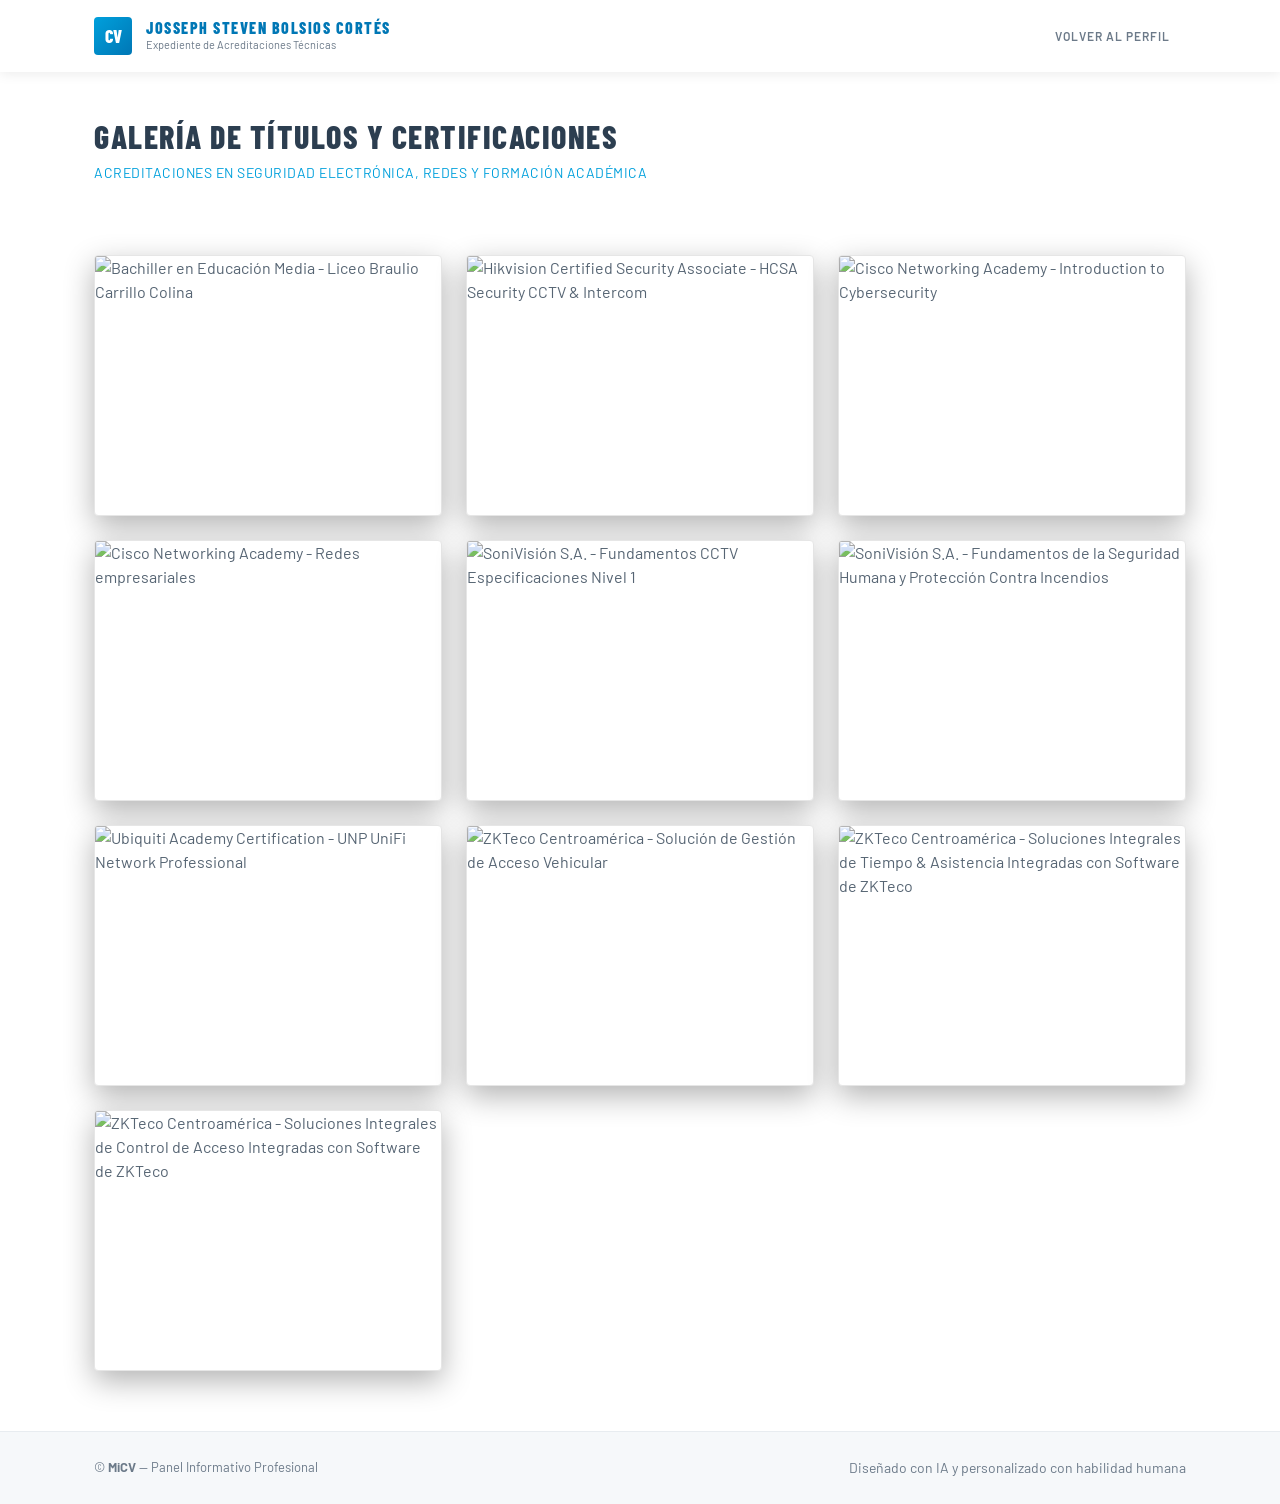
==== Certificados.html @ 9b0c7c3f "Add files via upload" ====
﻿<!DOCTYPE html>
<html lang="es">
<head>
  <meta charset="utf-8" />
  <meta name="viewport" content="width=device-width, initial-scale=1" />
  <title>Galería de Certificaciones — Josseph Steven Bolsios Cortés</title>
  <link href="https://fonts.googleapis.com/css2?family=Barlow+Condensed:wght@300;600;800&family=Barlow:wght@300;400;500&display=swap" rel="stylesheet">
  
  <style>
    *, *::before, *::after { margin: 0; padding: 0; box-sizing: border-box; }

    :root {
      /* Paleta Premium: Naranja Vibrante, Cyan y tonos oscuros profundos */
      --acc: #ff6a00; 
      --acc-alt: #00c6ff;
      --acc-glow: rgba(255, 106, 0, 0.25);
      --bg: #090b10;
      --bg2: #12161f;
      --border: rgba(255, 255, 255, 0.06);
      --text: #f0f2f5;
      --text-muted: rgba(240, 242, 245, 0.5);
      --nav-h: 72px;
      --max-w: 1140px;
    }

    body {
      font-family: 'Barlow', sans-serif;
      background: var(--bg);
      color: var(--text);
      overflow-x: hidden;
      min-height: 100vh;
      line-height: 1.5;
    }

    /* --- CAPAS DE FONDO TECNOLÓGICO --- */
    .bg-layer { position: fixed; inset: 0; z-index: 0; pointer-events: none; }
    .bg-overlay { 
      position: absolute; inset: 0; 
      background: radial-gradient(circle at 15% 15%, rgba(0, 198, 255, 0.07), transparent 45%),
                  radial-gradient(circle at 85% 25%, rgba(255, 106, 0, 0.07), transparent 45%);
    }
    .bg-grid { 
      position: absolute; inset: 0; 
      background-image: linear-gradient(rgba(255,255,255,0.015) 1px, transparent 1px), 
                        linear-gradient(90deg, rgba(255,255,255,0.015) 1px, transparent 1px); 
      background-size: 50px 50px; 
    }

    .container {
      width: 100%;
      max-width: var(--max-w);
      margin: 0 auto;
      padding: 0 24px;
    }

    /* --- NAVBAR --- */
    header.navbar {
      position: fixed; top: 0; left: 0; right: 0; z-index: 100;
      height: var(--nav-h); background: rgba(9, 11, 16, 0.85); backdrop-filter: blur(16px);
      border-bottom: 1px solid var(--border);
    }
    .nav-inner {
      height: 100%; display: flex; align-items: center; justify-content: space-between;
    }
    .brand { display: flex; align-items: center; gap: 14px; }
    .brand .logo {
      font-family: 'Barlow Condensed'; font-weight: 800; font-size: 18px;
      background: linear-gradient(135deg, var(--acc), var(--acc-alt));
      color: #090b10; width: 38px; height: 38px; display: flex; 
      align-items: center; justify-content: center; border-radius: 4px;
      box-shadow: 0 0 12px var(--acc-glow);
    }
    .brand-text-main { font-family: 'Barlow Condensed'; font-weight: 800; letter-spacing: 1.5px; text-transform: uppercase; font-size: 16px; line-height: 1.1; }
    .brand-text-sub { font-size: 11px; color: var(--text-muted); }

    nav.nav-links { display: flex; gap: 8px; }
    nav.nav-links a {
      color: var(--text-muted); text-decoration: none; font-size: 12px; text-transform: uppercase;
      letter-spacing: 1px; font-weight: 500; padding: 8px 16px; transition: .3s; border-radius: 4px;
    }
    nav.nav-links a:hover { color: #fff; background: rgba(255,255,255,0.05); }

    /* --- TITULO DE LA GALERÍA --- */
    .gallery-header {
      padding-top: calc(var(--nav-h) + 40px);
      margin-bottom: 32px;
      position: relative;
      z-index: 1;
    }
    .gallery-header h1 {
      font-family: 'Barlow Condensed';
      font-weight: 800;
      font-size: 32px;
      text-transform: uppercase;
      letter-spacing: 1.5px;
      color: #fff;
    }
    .gallery-header p {
      color: var(--text-muted);
      font-size: 14px;
      text-transform: uppercase;
      letter-spacing: 0.5px;
      color: var(--acc-alt);
      margin-top: 2px;
    }

    /* --- CUADRÍCULA DE LA GALERÍA --- */
    .gallery-grid {
      display: grid;
      grid-template-columns: repeat(3, 1fr);
      gap: 24px;
      position: relative;
      z-index: 1;
      margin-bottom: 60px;
    }

    .thumb-card {
      background: var(--bg2);
      border: 1px solid var(--border);
      border-radius: 4px;
      overflow: hidden;
      aspect-ratio: 4 / 3;
      box-shadow: 0 10px 30px rgba(0,0,0,0.3);
      cursor: pointer;
      transition: all 0.3s cubic-bezier(0.2, 1, 0.3, 1);
      position: relative;
      opacity: 0;
      animation: fadeUp 0.6s ease both;
    }
    .thumb-card img {
      width: 100%;
      height: 100%;
      object-fit: cover;
      opacity: 0.8;
      transition: all 0.3s ease;
    }
    .thumb-card:hover {
      border-color: var(--acc);
      transform: translateY(-4px);
      box-shadow: 0 12px 30px rgba(255, 106, 0, 0.15);
    }
    .thumb-card:hover img {
      opacity: 1;
      transform: scale(1.02);
    }

    /* --- SISTEMA LIGHTBOX MODAL --- */
    .lightbox-modal {
      position: fixed;
      inset: 0;
      background: rgba(5, 7, 10, 0.85);
      backdrop-filter: blur(12px);
      -webkit-backdrop-filter: blur(12px);
      z-index: 1000;
      display: flex;
      align-items: center;
      justify-content: center;
      opacity: 0;
      pointer-events: none;
      transition: opacity 0.3s ease;
      padding: 20px;
    }
    .lightbox-modal.open {
      opacity: 1;
      pointer-events: auto;
    }
    .lightbox-content {
      max-width: 90%;
      max-height: 85vh;
      border: 1px solid rgba(255,255,255,0.1);
      box-shadow: 0 20px 50px rgba(0,0,0,0.7);
      border-radius: 4px;
      transform: scale(0.95);
      transition: transform 0.3s ease;
    }
    .lightbox-modal.open .lightbox-content {
      transform: scale(1);
    }
    .lightbox-close {
      position: absolute;
      top: 24px; right: 24px;
      background: none; border: none;
      color: #fff; font-size: 36px; cursor: pointer;
      line-height: 1; opacity: 0.6; transition: opacity 0.25s;
    }
    .lightbox-close:hover { opacity: 1; color: var(--acc); }

    /* --- FOOTER --- */
    footer {
      border-top: 1px solid var(--border); padding: 24px 0; background: #07090d;
      position: relative; z-index: 1; font-size: 13px; margin-top: auto;
    }
    .foot-row { display: flex; justify-content: space-between; align-items: center; }

    /* --- ANIMACIONES --- */
    @keyframes fadeUp {
      from { opacity: 0; transform: translateY(20px); }
      to { opacity: 1; transform: translateY(0); }
    }

    /* --- RESPONSIVO --- */
    @media (max-width: 960px) {
      .gallery-grid { grid-template-columns: repeat(2, 1fr); gap: 20px; }
    }
    @media (max-width: 640px) {
      .nav-links { display: none; }
      .gallery-grid { grid-template-columns: 1fr; gap: 16px; }
      .foot-row { flex-direction: column; gap: 8px; text-align: center; }
    }
  </style>
  <link rel="stylesheet" href="theme-glassmorphism.css">
</head>
<body>

  <div class="bg-layer">
    <div class="bg-overlay"></div>
    <div class="bg-grid"></div>
  </div>

  <header class="navbar" role="banner">
    <div class="container nav-inner">
      <div class="brand">
        <div class="logo">CV</div>
        <div>
          <div class="brand-text-main">Josseph Steven Bolsios Cortés</div>
          <div class="brand-text-sub">Expediente de Acreditaciones Técnicas</div>
        </div>
      </div>
      <nav class="nav-links" aria-label="Navegación principal">
        <a href="index.html">Volver al Perfil</a>
      </nav>
    </div>
  </header>

  <div class="container gallery-header">
    <h1>Galería de Títulos y Certificaciones</h1>
    <p>Acreditaciones en Seguridad Electrónica, Redes y Formación Académica</p>
  </div>

  <main class="container gallery-grid" role="main">
    
    <div class="thumb-card" onclick="openLightbox(this)">
      <img src="MEDIACERTI/Bachi.png" alt="Bachiller en Educación Media - Liceo Braulio Carrillo Colina">
    </div>

    <div class="thumb-card" onclick="openLightbox(this)">
      <img src="MEDIACERTI/hik.png" alt="Hikvision Certified Security Associate - HCSA Security CCTV & Intercom">
    </div>

    <div class="thumb-card" onclick="openLightbox(this)">
      <img src="MEDIACERTI/intro.png" alt="Cisco Networking Academy - Introduction to Cybersecurity">
    </div>

     <div class="thumb-card" onclick="openLightbox(this)">
      <img src="MEDIACERTI/CCNAv7.png" alt="Cisco Networking Academy - Redes empresariales">
    </div>

    <div class="thumb-card" onclick="openLightbox(this)">
      <img src="MEDIACERTI/soni 1.png" alt="SoniVisión S.A. - Fundamentos CCTV Especificaciones Nivel 1">
    </div>

    <div class="thumb-card" onclick="openLightbox(this)">
      <img src="MEDIACERTI/soni 2.png" alt="SoniVisión S.A. - Fundamentos de la Seguridad Humana y Protección Contra Incendios">
    </div>

    <div class="thumb-card" onclick="openLightbox(this)">
      <img src="MEDIACERTI/unifi.png" alt="Ubiquiti Academy Certification - UNP UniFi Network Professional">
    </div>

    <div class="thumb-card" onclick="openLightbox(this)">
      <img src="MEDIACERTI/WhatsApp Image 2026-05-31 at 1.35.26 AM (1).jpeg" alt="ZKTeco Centroamérica - Solución de Gestión de Acceso Vehicular">
    </div>

    <div class="thumb-card" onclick="openLightbox(this)">
      <img src="MEDIACERTI/WhatsApp Image 2026-05-31 at 1.35.26 AM (2).jpeg" alt="ZKTeco Centroamérica - Soluciones Integrales de Tiempo & Asistencia Integradas con Software de ZKTeco">
    </div>

    <div class="thumb-card" onclick="openLightbox(this)">
      <img src="MEDIACERTI/WhatsApp Image 2026-05-31 at 1.35.27 AM.jpeg" alt="ZKTeco Centroamérica - Soluciones Integrales de Control de Acceso Integradas con Software de ZKTeco">
    </div>

  </main>

  <footer>
    <div class="container">
      <div class="foot-row">
        <p>© <strong>MiCV</strong> — Panel Informativo Profesional</p>
        <p class="muted-small">Diseñado con IA y personalizado con habilidad humana</p>
      </div>
    </div>
  </footer>

  <div id="lightbox" class="lightbox-modal" onclick="closeLightbox()">
    <button class="lightbox-close">&times;</button>
    <img id="lightboxImg" class="lightbox-content" src="" alt="Vista ampliada de la certificación">
  </div>

  <script>
    function openLightbox(cardElement) {
      const modal = document.getElementById('lightbox');
      const modalImg = document.getElementById('lightboxImg');
      const targetImgSrc = cardElement.querySelector('img').src;
      const targetImgAlt = cardElement.querySelector('img').alt;

      modalImg.src = targetImgSrc;
      modalImg.alt = targetImgAlt;
      modal.classList.add('open');
    }

    function closeLightbox() {
      const modal = document.getElementById('lightbox');
      modal.classList.remove('open');
    }

    // Efecto Stagger para que las tarjetas de la galería aparezcan escalonadas de forma fluida
    document.querySelectorAll('.thumb-card').forEach((el, i) => {
      el.style.animationDelay = (i * 0.05) + 's';
    });
  </script>
  <script src="script.js"></script>
</body>
</html>
---- theme-glassmorphism.css ----
﻿/* ============================================================
   CV - JOSSEPH BOLSIOS - TEMA CORPORATIVO AZUL/BLANCO
   ============================================================ */

:root {
  --acc: #0077B5;
  --acc-alt: #00A0DC;
  --acc-glow: rgba(0, 160, 220, 0.25);
  --acc-success: #27ae60;
  --bg: #ffffff;
  --bg2: #ffffff;
  --border: #e6e6e6;
  --text: #2c3e50;
  --text-muted: #6c7a89;
}

/* BASE */
body {
  background: var(--bg) !important;
  color: var(--text) !important;
  font-family: 'Barlow', 'Segoe UI', sans-serif !important;
}
.bg-layer, .bg-overlay, .bg-grid, .welcome-overlay { display: none !important; }

/* ======================== NAVBAR ======================== */
header.navbar {
  background: #ffffff !important;
  box-shadow: 0 2px 12px rgba(0,0,0,0.08) !important;
  border-bottom: none !important;
  backdrop-filter: none !important;
}
.brand .logo {
  background: linear-gradient(135deg, var(--acc-alt), var(--acc)) !important;
  color: #fff !important;
  box-shadow: none !important;
}
.brand-text-main { color: var(--acc) !important; font-weight: 800 !important; }
nav.nav-links a {
  color: var(--text-muted) !important;
  font-weight: 600 !important;
  text-transform: uppercase !important;
  font-size: 12px !important;
}
nav.nav-links a:hover, nav.nav-links a.active {
  color: var(--acc) !important;
  background: transparent !important;
  border-bottom: 2px solid var(--acc) !important;
  border-radius: 0 !important;
}

/* ======================== HERO ======================== */
.hero-bg-wrapper {
  background: linear-gradient(135deg, var(--acc-alt) 0%, var(--acc) 100%) !important;
  border: none !important;
  box-shadow: none !important;
  backdrop-filter: none !important;
  border-radius: 0 !important;
  width: 100vw !important;
  position: relative !important;
  left: 50% !important;
  right: 50% !important;
  margin-left: -50vw !important;
  margin-right: -50vw !important;
  overflow: hidden !important;
  padding: 50px 0 !important;
}
.hero-bg-wrapper::before, .hero-bg-wrapper::after {
  content: '' !important;
  position: absolute !important;
  border-radius: 50% !important;
  background: rgba(255,255,255,0.06) !important;
  pointer-events: none !important;
}
.hero-bg-wrapper::before {
  width: 500px !important; height: 500px !important;
  top: -150px !important; left: -100px !important;
  animation: floatCircle 15s ease-in-out infinite !important;
}
.hero-bg-wrapper::after {
  width: 400px !important; height: 400px !important;
  bottom: -150px !important; right: 5% !important;
  animation: floatCircle 18s ease-in-out infinite reverse !important;
}
.hero .bg { display: none !important; }

/* Textos blancos SOLO en el hero */
.hero-bg-wrapper,
.hero-bg-wrapper h1,
.hero-bg-wrapper p,
.hero-bg-wrapper .hero-text h1,
.hero-bg-wrapper .hero-text p,
.hero-bg-wrapper .hero-card,
.hero-bg-wrapper .hero-card div,
.hero-bg-wrapper .hero-card span {
  color: #ffffff !important;
  -webkit-text-fill-color: #ffffff !important;
}
.hero-text h1 {
  font-weight: 300 !important;
  font-size: 40px !important;
  text-transform: uppercase !important;
  animation: fadeLeftIn 0.8s cubic-bezier(0.2,0.8,0.2,1) both !important;
}
.hero-text p {
  color: rgba(255,255,255,0.9) !important;
  -webkit-text-fill-color: rgba(255,255,255,0.9) !important;
  font-style: italic !important;
  animation: fadeLeftIn 0.8s cubic-bezier(0.2,0.8,0.2,1) 0.15s both !important;
}
.hero-cta .btn { animation: smoothFadeInUp 0.6s cubic-bezier(0.2,0.8,0.2,1) both !important; }
.hero-cta .btn:nth-child(1) { animation-delay: 0.4s !important; }
.hero-cta .btn:nth-child(2) { animation-delay: 0.5s !important; }
.hero-cta .btn:nth-child(3) { animation-delay: 0.6s !important; }
.hero-cta .btn:nth-child(4) { animation-delay: 0.7s !important; }
.hero-card {
  background: transparent !important;
  border: none !important;
  box-shadow: none !important;
  animation: fadeRightIn 0.8s cubic-bezier(0.2,0.8,0.2,1) 0.3s both !important;
}
.hero-avatar img {
  border-radius: 50% !important;
  border: 4px solid rgba(255,255,255,0.3) !important;
  transition: transform 0.5s ease !important;
}
.hero-card:hover .hero-avatar img { transform: scale(1.08) rotate(2deg) !important; }

/* ======================== CONTENIDO ======================== */
html:not(.is-iframe) main.container { padding-top: 40px !important; }
h1, h2, h3, h4, h5, h6 { color: var(--text) !important; }
.card, .small-card { background: transparent !important; border: none !important; box-shadow: none !important; }
.card h3, .modal-card h3 {
  color: var(--acc) !important;
  -webkit-text-fill-color: var(--acc) !important;
  background: none !important;
  border-bottom: 2px solid #eef0f2 !important;
  padding-bottom: 12px !important;
  margin-bottom: 20px !important;
  text-transform: uppercase !important;
  letter-spacing: 1px !important;
}

/* ======================== LINEA DE TIEMPO ======================== */
.list-item {
  position: relative !important;
  border: none !important;
  border-left: 2px solid #d0dce8 !important;
  padding: 0 0 28px 24px !important;
  margin-bottom: 0 !important;
  background: transparent !important;
  animation: smoothFadeInUp 0.5s ease both !important;
}
.list-item:last-child { border-left-color: transparent !important; padding-bottom: 0 !important; }
.list-item::before {
  content: '' !important;
  position: absolute !important;
  left: -7px !important; top: 4px !important;
  width: 12px !important; height: 12px !important;
  border-radius: 50% !important;
  background: var(--acc) !important;
  border: 2px solid #fff !important;
  box-shadow: 0 0 0 3px rgba(0,119,181,0.15) !important;
}
.role-title, .list-item h4 {
  font-size: 17px !important; color: var(--text) !important;
  font-weight: 700 !important; margin-bottom: 6px !important; display: block !important;
}
.company, .list-item .institution {
  display: inline-block !important; font-size: 12px !important; font-weight: 600 !important;
  color: var(--acc-alt) !important; background: #eef7fc !important;
  border: 1px solid #c5e4f3 !important; padding: 3px 10px !important;
  border-radius: 4px !important; margin-bottom: 10px !important;
  text-transform: uppercase !important; letter-spacing: 0.3px !important;
}
.list-item p, .list-item small, .muted-small {
  font-size: 14px !important; line-height: 1.7 !important;
  color: var(--text-muted) !important; display: block !important;
}

/* ======================== CHIPS / BADGES ======================== */
.chip {
  background: #f2f5f8 !important; color: var(--text) !important;
  border: 1px solid #dde3ea !important; border-radius: 4px !important;
  font-size: 13px !important; padding: 4px 12px !important;
  transition: all 0.2s ease !important;
}
.chip:hover { background: var(--acc-alt) !important; color: #fff !important; border-color: var(--acc-alt) !important; }
.badge {
  background: rgba(255,255,255,0.2) !important;
  border: 1px solid rgba(255,255,255,0.4) !important;
  color: #fff !important; border-radius: 3px !important;
}

/* ======================== BOTONES ======================== */
.btn {
  border-radius: 4px !important; text-transform: uppercase !important;
  font-weight: 600 !important; font-size: 12px !important;
  letter-spacing: 0.5px !important; cursor: pointer !important;
  transition: all 0.3s ease !important;
}
.btn-primary { background: var(--acc) !important; color: #fff !important; border: none !important; }
.btn-primary:hover { background: var(--acc-alt) !important; transform: translateY(-2px) !important; }
.btn-ghost { background: transparent !important; border: 1px solid rgba(255,255,255,0.5) !important; color: #fff !important; }
.btn-ghost:hover { background: #fff !important; color: var(--acc) !important; }

/* ======================== EXPERIENCIA ======================== */
.exp-grid {
  display: grid !important; grid-template-columns: 1fr !important;
  gap: 40px !important; align-items: start !important;
}
@media (min-width: 900px) { .exp-grid { grid-template-columns: 3fr 2fr !important; } }
.exp-content { padding-left: 8% !important; padding-right: 4% !important; }
.exp-media { display: block !important; height: 100% !important; }
.exp-media img {
  width: 100% !important; height: 100% !important; min-height: 480px !important;
  max-width: none !important; object-fit: cover !important;
  border-radius: 400px 0 0 400px !important; border: none !important;
  box-shadow: -10px 0 30px rgba(0,0,0,0.05) !important;
  display: block !important; aspect-ratio: auto !important;
  transition: transform 0.4s ease !important;
}
.exp-media img:hover { transform: translateX(-5px) !important; }

/* ======================== PORTAFOLIO ======================== */
.portfolio-item {
  border: 1px solid var(--border) !important; border-radius: 8px !important;
  overflow: hidden !important; background: #fff !important;
  transition: transform 0.3s ease, box-shadow 0.3s ease !important;
  animation: smoothFadeInUp 0.5s ease both !important;
}
.portfolio-item:hover { transform: translateY(-4px) !important; box-shadow: 0 12px 30px rgba(0,0,0,0.08) !important; }
.portfolio-info { padding: 20px 16px !important; text-align: center !important; }
.portfolio-title a {
  font-size: 16px !important; font-weight: 700 !important;
  color: var(--acc) !important; text-decoration: none !important;
}
.portfolio-title a:hover { color: var(--acc-alt) !important; }
.portfolio-desc { font-size: 13px !important; color: var(--text-muted) !important; line-height: 1.5 !important; margin-top: 6px !important; }

/* ======================== SLIDER PRESENTACION ======================== */
.description {
  background: transparent !important; border: none !important;
  box-shadow: none !important; padding: 0 !important; overflow: hidden !important;
}
.pres-slider {
  width: 100% !important; display: flex !important; flex-direction: column !important;
}
.pres-track {
  display: flex !important; width: 100% !important; overflow: hidden !important;
  transition: transform 0.4s cubic-bezier(0.4, 0, 0.2, 1) !important;
}
.pres-slide {
  flex: 0 0 100% !important; width: 100% !important;
  padding: 20px 10px 10px !important; box-sizing: border-box !important;
  position: relative !important; min-height: 200px !important;
}
.slide-num {
  display: block !important; font-size: 11px !important; font-weight: 600 !important;
  color: var(--acc-alt) !important; text-transform: uppercase !important;
  letter-spacing: 1px !important; margin-bottom: 14px !important;
  border-bottom: 1px solid #eef0f2 !important; padding-bottom: 8px !important;
}
.description h2 {
  color: var(--acc) !important; -webkit-text-fill-color: var(--acc) !important;
  font-size: 24px !important; font-weight: 800 !important;
  margin-bottom: 14px !important; text-transform: uppercase !important;
}
.description h3 {
  color: var(--text) !important; -webkit-text-fill-color: var(--text) !important;
  font-size: 17px !important; font-weight: 700 !important;
  margin-bottom: 10px !important; text-transform: none !important;
}
.description p {
  color: var(--text-muted) !important; font-size: 14px !important;
  line-height: 1.8 !important; margin-bottom: 10px !important;
}
/* Controles de la presentacion */
.pres-controls {
  display: flex !important; align-items: center !important;
  justify-content: center !important; gap: 16px !important;
  padding: 14px 0 4px !important; border-top: 1px solid #eef0f2 !important;
  margin-top: 10px !important;
}
.pres-btn {
  width: 36px !important; height: 36px !important; border-radius: 50% !important;
  border: 2px solid var(--acc) !important; background: transparent !important;
  color: var(--acc) !important; font-size: 16px !important;
  cursor: pointer !important; display: flex !important;
  align-items: center !important; justify-content: center !important;
  transition: all 0.2s ease !important; flex-shrink: 0 !important;
}
.pres-btn:hover { background: var(--acc) !important; color: #fff !important; }
.pres-dots { display: flex !important; gap: 8px !important; align-items: center !important; }
.pres-dot {
  width: 9px !important; height: 9px !important; border-radius: 50% !important;
  background: #d0dce8 !important; border: none !important;
  cursor: pointer !important; transition: all 0.2s ease !important; padding: 0 !important;
}
.pres-dot.active {
  background: var(--acc) !important; transform: scale(1.4) !important;
  box-shadow: 0 0 0 2px rgba(0,119,181,0.2) !important;
}
/* Tags */
.tech-tag-container { display: flex !important; gap: 8px !important; flex-wrap: wrap !important; margin-top: 14px !important; }
.tech-tag {
  font-size: 12px !important; font-weight: 600 !important; padding: 4px 12px !important;
  background: #eef7fc !important; border: 1px solid var(--acc-alt) !important;
  color: var(--acc) !important; border-radius: 4px !important;
}

/* ======================== MODAL GLOBAL (mas grande) ======================== */
.modal-overlay {
  position: fixed !important; inset: 0 !important;
  background: rgba(30,40,60,0.55) !important;
  display: none !important; align-items: center !important;
  justify-content: center !important; z-index: 3000 !important;
  backdrop-filter: blur(5px) !important;
}
.modal-overlay.active { display: flex !important; }
.modal-card {
  background: #fff !important; border-radius: 12px !important;
  padding: 20px !important; position: relative !important;
  box-shadow: 0 24px 80px rgba(0,0,0,0.25) !important;
  max-width: 1100px !important;
  width: 95vw !important;
  height: 88vh !important;
  max-height: 860px !important;
  display: flex !important; flex-direction: column !important;
}
.modal-close {
  position: absolute !important; top: 10px !important; right: 14px !important;
  background: none !important; border: none !important;
  font-size: 30px !important; cursor: pointer !important;
  color: var(--text-muted) !important; line-height: 1 !important; z-index: 10 !important;
}
.modal-close:hover { color: var(--acc) !important; }

/* ======================== CUANDO ESTA EN IFRAME ======================== */
html.is-iframe header.navbar,
html.is-iframe footer,
html.is-iframe .welcome-overlay,
html.is-iframe #overlay-msg { display: none !important; }
html.is-iframe body { padding-top: 0 !important; background: #fff !important; }
html.is-iframe main,
html.is-iframe main.content,
html.is-iframe main.container {
  padding-top: 20px !important; padding-left: 24px !important;
  padding-right: 24px !important; padding-bottom: 32px !important; margin-top: 0 !important;
}
html.is-iframe .card { padding: 0 !important; }

/* ======================== FOOTER ======================== */
footer { background: #f6f8fa !important; border-top: 1px solid #e8ecf0 !important; backdrop-filter: none !important; }
footer p, footer .foot-row p { color: var(--text-muted) !important; }

/* ======================== ANIMACIONES ======================== */
@keyframes smoothFadeInUp {
  from { opacity: 0; transform: translateY(12px); }
  to   { opacity: 1; transform: translateY(0); }
}
@keyframes fadeLeftIn {
  from { opacity: 0; transform: translateX(-30px); }
  to   { opacity: 1; transform: translateX(0); }
}
@keyframes fadeRightIn {
  from { opacity: 0; transform: translateX(30px); }
  to   { opacity: 1; transform: translateX(0); }
}
@keyframes floatCircle {
  0%   { transform: translate(0,0) scale(1); }
  33%  { transform: translate(20px,-20px) scale(1.05); }
  66%  { transform: translate(-20px,20px) scale(0.96); }
  100% { transform: translate(0,0) scale(1); }
}

.portfolio-item:nth-child(1) { animation-delay: 0.05s !important; }
.portfolio-item:nth-child(2) { animation-delay: 0.12s !important; }
.portfolio-item:nth-child(3) { animation-delay: 0.19s !important; }
.portfolio-item:nth-child(4) { animation-delay: 0.26s !important; }
.portfolio-item:nth-child(5) { animation-delay: 0.33s !important; }
.portfolio-item:nth-child(6) { animation-delay: 0.40s !important; }
.portfolio-item:nth-child(7) { animation-delay: 0.47s !important; }
.portfolio-item:nth-child(8) { animation-delay: 0.54s !important; }

/* ======================== HERO GRID MEJORADO ======================== */
/* Centrar verticalmente la tarjeta y hacerla ocupar mejor su columna */
.hero-grid {
  grid-template-columns: 1fr 1fr !important;
  gap: 40px !important;
  align-items: center !important;
  width: 100% !important;
}

.hero-card {
  display: flex !important;
  align-items: center !important;
  gap: 20px !important;
  justify-content: center !important;
  padding: 24px !important;
  background: rgba(255,255,255,0.12) !important;
  border-radius: 12px !important;
  border: 1px solid rgba(255,255,255,0.2) !important;
  backdrop-filter: blur(8px) !important;
}

.hero-avatar {
  flex-shrink: 0 !important;
}

.hero-avatar img {
  width: 80px !important;
  height: 80px !important;
  border-radius: 50% !important;
  border: 3px solid rgba(255,255,255,0.5) !important;
  object-fit: cover !important;
}

.hero-card > div:last-child {
  flex: 1 !important;
}

.hero-card .name,
.hero-card div[style*="font-weight:700"] {
  font-size: 18px !important;
  font-weight: 800 !important;
  color: #fff !important;
  -webkit-text-fill-color: #fff !important;
  margin-bottom: 4px !important;
}

.hero-card .muted,
.hero-card .role {
  color: rgba(255,255,255,0.8) !important;
  -webkit-text-fill-color: rgba(255,255,255,0.8) !important;
  font-size: 14px !important;
}

/* ======================== FIX HERO CENTRADO ======================== */
/* El wrapper ya es 100vw; el content necesita centrarse con max-width */
.hero-bg-wrapper {
  border-radius: 0 !important;
}
.hero-content {
  max-width: 1140px !important;
  margin: 0 auto !important;
  padding: 50px 40px !important;
  width: 100% !important;
}
.hero-grid {
  display: grid !important;
  grid-template-columns: 1fr 1fr !important;
  gap: 60px !important;
  align-items: center !important;
  width: 100% !important;
}
.hero-text {
  display: flex !important;
  flex-direction: column !important;
  align-items: flex-start !important;
}
.hero-text p {
  max-width: 100% !important; /* quitar limit que empujaba texto a la izquierda */
}

/* ======================== FIX SLIDER - overflow en lugar correcto ======================== */
.pres-slider {
  width: 100% !important;
  overflow: hidden !important;   /* <-- aqui, no en el track */
  display: flex !important;
  flex-direction: column !important;
}
.pres-track {
  display: flex !important;
  width: 100% !important;
  overflow: visible !important;  /* <-- track NO tiene overflow hidden */
  transition: transform 0.4s cubic-bezier(0.4, 0, 0.2, 1) !important;
  will-change: transform !important;
}
.pres-slide {
  flex: 0 0 100% !important;
  min-width: 100% !important;
  width: 100% !important;
  box-sizing: border-box !important;
  padding: 20px 8px 10px !important;
}

/* ======================== TEXTO IZQUIERDA EN PROYECTOS ======================== */
.description,
.description h2,
.description h3,
.description p,
.pres-slide,
.pres-slide h2,
.pres-slide h3,
.pres-slide p,
.slide-num {
  text-align: left !important;
}

/* ======================== FIX TEXTOS BLANCOS INVISIBLES ======================== */

/* Cualquier texto blanco fuera del hero o botones => color oscuro */
h1, h2, h3, h4, h5, h6 {
  color: var(--text) !important;
  -webkit-text-fill-color: var(--text) !important;
}

/* Titulos de descripcion de proyectos => azul con énfasis */
.description h2,
.pres-slide h2 {
  color: var(--acc) !important;
  -webkit-text-fill-color: var(--acc) !important;
  font-size: 22px !important;
  font-weight: 800 !important;
  letter-spacing: 1px !important;
  border-left: 4px solid var(--acc-alt) !important;
  padding-left: 12px !important;
  margin-bottom: 18px !important;
}

/* Subtitulos H3 de proyectos => azul medio */
.description h3,
.pres-slide h3 {
  color: var(--acc) !important;
  -webkit-text-fill-color: var(--acc) !important;
  font-size: 16px !important;
  font-weight: 700 !important;
  margin-bottom: 8px !important;
  border-bottom: 1px solid #e8f4fb !important;
  padding-bottom: 6px !important;
}

/* Titulos de galerías y secciones dentro de sub-páginas */
.gallery-preview-title {
  color: var(--acc) !important;
  -webkit-text-fill-color: var(--acc) !important;
}

/* Textos de nav en sub-páginas que eran blancos */
nav.nav-links a:hover,
nav.nav-links a.active {
  color: var(--acc) !important;
  -webkit-text-fill-color: var(--acc) !important;
  background: transparent !important;
}

/* Headers dentro de modales y cards genéricas */
.card h3,
.modal-card h3,
.description h2 {
  color: var(--acc) !important;
  -webkit-text-fill-color: var(--acc) !important;
}

/* Textos inline con color:#fff fuera del hero */
html:not(.is-iframe) .modal-overlay:not(#globalIframeModal) .modal-card h3 {
  color: var(--acc) !important;
}

/* Tech tags visibles */
.tech-tag {
  color: var(--acc) !important;
  -webkit-text-fill-color: var(--acc) !important;
  background: #eef7fc !important;
  border: 1px solid var(--acc-alt) !important;
}

/* Contadores de slide */
.slide-num {
  color: var(--acc-alt) !important;
  -webkit-text-fill-color: var(--acc-alt) !important;
  font-weight: 700 !important;
}

/* Valor de estadísticas (años de experiencia) */
.value {
  color: var(--acc) !important;
  -webkit-text-fill-color: var(--acc) !important;
  font-weight: 800 !important;
}

/* Nombres y roles en el hero (SOLO fondo azul = mantener blanco) */
.hero-bg-wrapper h1,
.hero-bg-wrapper h2,
.hero-bg-wrapper h3,
.hero-bg-wrapper p,
.hero-bg-wrapper span,
.hero-bg-wrapper div {
  color: #ffffff !important;
  -webkit-text-fill-color: #ffffff !important;
}
/* Excepcion: badges dentro del hero */
.hero-bg-wrapper .badge {
  color: #ffffff !important;
  -webkit-text-fill-color: #ffffff !important;
}

/* ======================== FIX TEXTO INVISIBLE - INLINE ELEMENTS ======================== */
/* strong, b, em, a, span heredaban color blanco del tema oscuro original */

.description strong,
.description b,
.description em,
.description span,
.description mark,
.description a,
.pres-slide strong,
.pres-slide b,
.pres-slide em,
.pres-slide span:not(.slide-num),
.pres-slide mark,
.pres-slide a {
  color: var(--acc) !important;
  -webkit-text-fill-color: var(--acc) !important;
  font-weight: 700 !important;
  background: none !important;
}

/* strong / b reciben énfasis visual azul oscuro */
.description strong,
.pres-slide strong,
.description b,
.pres-slide b {
  color: var(--acc) !important;
  -webkit-text-fill-color: var(--acc) !important;
}

/* em / itálica en azul claro */
.description em,
.pres-slide em {
  color: var(--acc-alt) !important;
  -webkit-text-fill-color: var(--acc-alt) !important;
  font-weight: 400 !important;
}

/* Asegurar que los párrafos normales sean siempre grises legibles */
.description p,
.pres-slide p {
  color: var(--text-muted) !important;
  -webkit-text-fill-color: var(--text-muted) !important;
}

/* Links dentro de descripción */
.description a,
.pres-slide a {
  color: var(--acc-alt) !important;
  -webkit-text-fill-color: var(--acc-alt) !important;
  text-decoration: underline !important;
  font-weight: 600 !important;
}

/* ======================== MODAL DE CONTACTO COMPACTO ======================== */
#contactModal .modal-card {
  max-width: 400px !important;
  width: 90vw !important;
  height: auto !important;
  max-height: none !important;
  padding: 28px 32px 24px !important;
  border-radius: 14px !important;
}

#contactModal h3 {
  font-size: 18px !important;
  margin-bottom: 6px !important;
  color: var(--acc) !important;
  -webkit-text-fill-color: var(--acc) !important;
}

#contactModal .muted-small {
  margin-bottom: 16px !important;
  display: block !important;
}

#contactModal .contact-row {
  display: flex !important;
  align-items: center !important;
  justify-content: space-between !important;
  padding: 12px 0 !important;
  border-bottom: 1px solid #f0f0f0 !important;
  gap: 16px !important;
}

#contactModal .contact-row:last-child {
  border-bottom: none !important;
  padding-bottom: 0 !important;
}

#contactModal .contact-row .muted-small {
  margin-bottom: 0 !important;
  font-size: 11px !important;
  text-transform: uppercase !important;
  letter-spacing: 0.5px !important;
  color: var(--text-muted) !important;
  flex-shrink: 0 !important;
}

#contactModal .contact-row .value {
  font-size: 14px !important;
  font-weight: 600 !important;
  color: var(--text) !important;
  -webkit-text-fill-color: var(--text) !important;
  text-align: right !important;
}
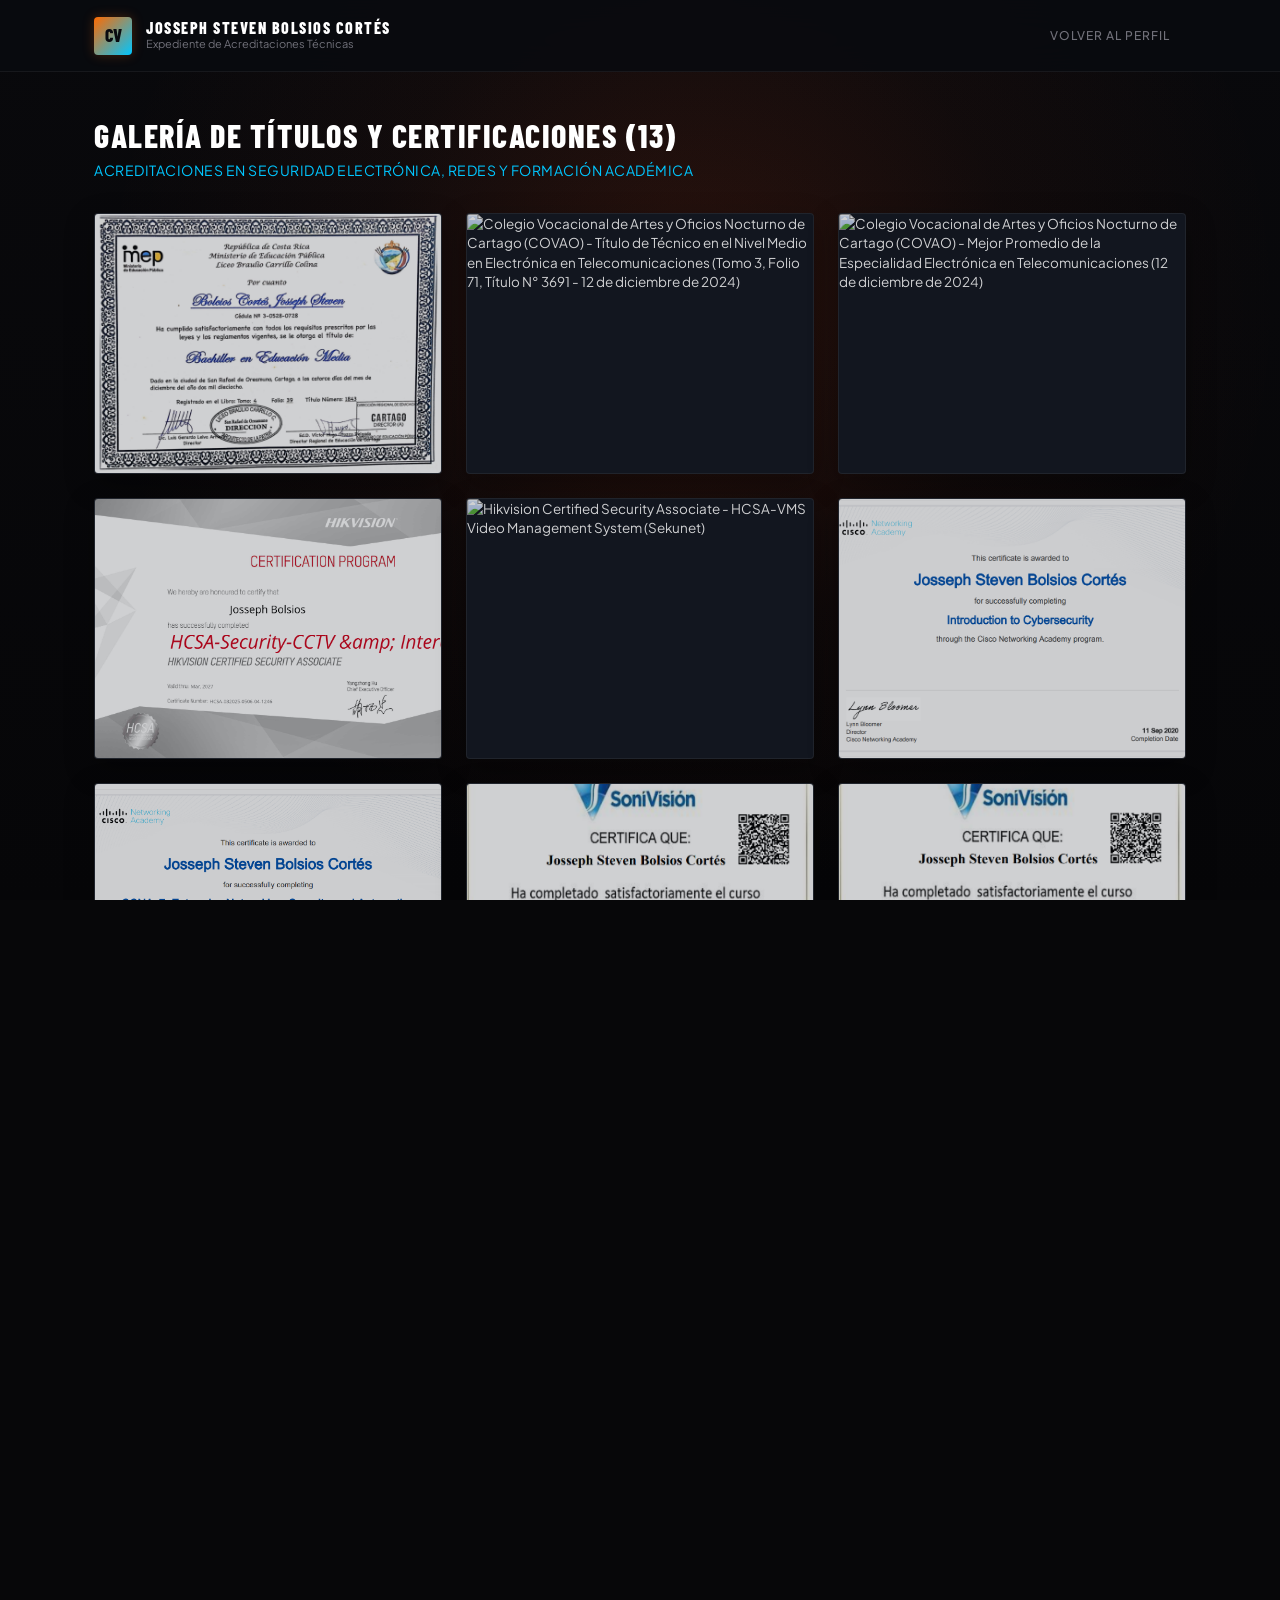
==== commit 3146358b: "Add files via upload" ====
--- a/Certificados.html
+++ b/Certificados.html
@@ -1,322 +1,347 @@
-﻿<!DOCTYPE html>
-<html lang="es">
-<head>
-  <meta charset="utf-8" />
-  <meta name="viewport" content="width=device-width, initial-scale=1" />
-  <title>Galería de Certificaciones — Josseph Steven Bolsios Cortés</title>
-  <link href="https://fonts.googleapis.com/css2?family=Barlow+Condensed:wght@300;600;800&family=Barlow:wght@300;400;500&display=swap" rel="stylesheet">
-  
-  <style>
-    *, *::before, *::after { margin: 0; padding: 0; box-sizing: border-box; }
-
-    :root {
-      /* Paleta Premium: Naranja Vibrante, Cyan y tonos oscuros profundos */
-      --acc: #ff6a00; 
-      --acc-alt: #00c6ff;
-      --acc-glow: rgba(255, 106, 0, 0.25);
-      --bg: #090b10;
-      --bg2: #12161f;
-      --border: rgba(255, 255, 255, 0.06);
-      --text: #f0f2f5;
-      --text-muted: rgba(240, 242, 245, 0.5);
-      --nav-h: 72px;
-      --max-w: 1140px;
-    }
-
-    body {
-      font-family: 'Barlow', sans-serif;
-      background: var(--bg);
-      color: var(--text);
-      overflow-x: hidden;
-      min-height: 100vh;
-      line-height: 1.5;
-    }
-
-    /* --- CAPAS DE FONDO TECNOLÓGICO --- */
-    .bg-layer { position: fixed; inset: 0; z-index: 0; pointer-events: none; }
-    .bg-overlay { 
-      position: absolute; inset: 0; 
-      background: radial-gradient(circle at 15% 15%, rgba(0, 198, 255, 0.07), transparent 45%),
-                  radial-gradient(circle at 85% 25%, rgba(255, 106, 0, 0.07), transparent 45%);
-    }
-    .bg-grid { 
-      position: absolute; inset: 0; 
-      background-image: linear-gradient(rgba(255,255,255,0.015) 1px, transparent 1px), 
-                        linear-gradient(90deg, rgba(255,255,255,0.015) 1px, transparent 1px); 
-      background-size: 50px 50px; 
-    }
-
-    .container {
-      width: 100%;
-      max-width: var(--max-w);
-      margin: 0 auto;
-      padding: 0 24px;
-    }
-
-    /* --- NAVBAR --- */
-    header.navbar {
-      position: fixed; top: 0; left: 0; right: 0; z-index: 100;
-      height: var(--nav-h); background: rgba(9, 11, 16, 0.85); backdrop-filter: blur(16px);
-      border-bottom: 1px solid var(--border);
-    }
-    .nav-inner {
-      height: 100%; display: flex; align-items: center; justify-content: space-between;
-    }
-    .brand { display: flex; align-items: center; gap: 14px; }
-    .brand .logo {
-      font-family: 'Barlow Condensed'; font-weight: 800; font-size: 18px;
-      background: linear-gradient(135deg, var(--acc), var(--acc-alt));
-      color: #090b10; width: 38px; height: 38px; display: flex; 
-      align-items: center; justify-content: center; border-radius: 4px;
-      box-shadow: 0 0 12px var(--acc-glow);
-    }
-    .brand-text-main { font-family: 'Barlow Condensed'; font-weight: 800; letter-spacing: 1.5px; text-transform: uppercase; font-size: 16px; line-height: 1.1; }
-    .brand-text-sub { font-size: 11px; color: var(--text-muted); }
-
-    nav.nav-links { display: flex; gap: 8px; }
-    nav.nav-links a {
-      color: var(--text-muted); text-decoration: none; font-size: 12px; text-transform: uppercase;
-      letter-spacing: 1px; font-weight: 500; padding: 8px 16px; transition: .3s; border-radius: 4px;
-    }
-    nav.nav-links a:hover { color: #fff; background: rgba(255,255,255,0.05); }
-
-    /* --- TITULO DE LA GALERÍA --- */
-    .gallery-header {
-      padding-top: calc(var(--nav-h) + 40px);
-      margin-bottom: 32px;
-      position: relative;
-      z-index: 1;
-    }
-    .gallery-header h1 {
-      font-family: 'Barlow Condensed';
-      font-weight: 800;
-      font-size: 32px;
-      text-transform: uppercase;
-      letter-spacing: 1.5px;
-      color: #fff;
-    }
-    .gallery-header p {
-      color: var(--text-muted);
-      font-size: 14px;
-      text-transform: uppercase;
-      letter-spacing: 0.5px;
-      color: var(--acc-alt);
-      margin-top: 2px;
-    }
-
-    /* --- CUADRÍCULA DE LA GALERÍA --- */
-    .gallery-grid {
-      display: grid;
-      grid-template-columns: repeat(3, 1fr);
-      gap: 24px;
-      position: relative;
-      z-index: 1;
-      margin-bottom: 60px;
-    }
-
-    .thumb-card {
-      background: var(--bg2);
-      border: 1px solid var(--border);
-      border-radius: 4px;
-      overflow: hidden;
-      aspect-ratio: 4 / 3;
-      box-shadow: 0 10px 30px rgba(0,0,0,0.3);
-      cursor: pointer;
-      transition: all 0.3s cubic-bezier(0.2, 1, 0.3, 1);
-      position: relative;
-      opacity: 0;
-      animation: fadeUp 0.6s ease both;
-    }
-    .thumb-card img {
-      width: 100%;
-      height: 100%;
-      object-fit: cover;
-      opacity: 0.8;
-      transition: all 0.3s ease;
-    }
-    .thumb-card:hover {
-      border-color: var(--acc);
-      transform: translateY(-4px);
-      box-shadow: 0 12px 30px rgba(255, 106, 0, 0.15);
-    }
-    .thumb-card:hover img {
-      opacity: 1;
-      transform: scale(1.02);
-    }
-
-    /* --- SISTEMA LIGHTBOX MODAL --- */
-    .lightbox-modal {
-      position: fixed;
-      inset: 0;
-      background: rgba(5, 7, 10, 0.85);
-      backdrop-filter: blur(12px);
-      -webkit-backdrop-filter: blur(12px);
-      z-index: 1000;
-      display: flex;
-      align-items: center;
-      justify-content: center;
-      opacity: 0;
-      pointer-events: none;
-      transition: opacity 0.3s ease;
-      padding: 20px;
-    }
-    .lightbox-modal.open {
-      opacity: 1;
-      pointer-events: auto;
-    }
-    .lightbox-content {
-      max-width: 90%;
-      max-height: 85vh;
-      border: 1px solid rgba(255,255,255,0.1);
-      box-shadow: 0 20px 50px rgba(0,0,0,0.7);
-      border-radius: 4px;
-      transform: scale(0.95);
-      transition: transform 0.3s ease;
-    }
-    .lightbox-modal.open .lightbox-content {
-      transform: scale(1);
-    }
-    .lightbox-close {
-      position: absolute;
-      top: 24px; right: 24px;
-      background: none; border: none;
-      color: #fff; font-size: 36px; cursor: pointer;
-      line-height: 1; opacity: 0.6; transition: opacity 0.25s;
-    }
-    .lightbox-close:hover { opacity: 1; color: var(--acc); }
-
-    /* --- FOOTER --- */
-    footer {
-      border-top: 1px solid var(--border); padding: 24px 0; background: #07090d;
-      position: relative; z-index: 1; font-size: 13px; margin-top: auto;
-    }
-    .foot-row { display: flex; justify-content: space-between; align-items: center; }
-
-    /* --- ANIMACIONES --- */
-    @keyframes fadeUp {
-      from { opacity: 0; transform: translateY(20px); }
-      to { opacity: 1; transform: translateY(0); }
-    }
-
-    /* --- RESPONSIVO --- */
-    @media (max-width: 960px) {
-      .gallery-grid { grid-template-columns: repeat(2, 1fr); gap: 20px; }
-    }
-    @media (max-width: 640px) {
-      .nav-links { display: none; }
-      .gallery-grid { grid-template-columns: 1fr; gap: 16px; }
-      .foot-row { flex-direction: column; gap: 8px; text-align: center; }
-    }
-  </style>
+<!DOCTYPE html>
+<html lang="es">
+<head>
+  <meta charset="utf-8" />
+  <meta name="viewport" content="width=device-width, initial-scale=1" />
+  <title>Galería de Certificaciones — Josseph Steven Bolsios Cortés</title>
+  <link href="https://fonts.googleapis.com/css2?family=Barlow+Condensed:wght@300;600;800&family=Barlow:wght@300;400;500&display=swap" rel="stylesheet">
+  
+  <style>
+    *, *::before, *::after { margin: 0; padding: 0; box-sizing: border-box; }
+
+    :root {
+      /* Paleta Premium: Naranja Vibrante, Cyan y tonos oscuros profundos */
+      --acc: #ff6a00; 
+      --acc-alt: #00c6ff;
+      --acc-glow: rgba(255, 106, 0, 0.25);
+      --bg: #090b10;
+      --bg2: #12161f;
+      --border: rgba(255, 255, 255, 0.06);
+      --text: #f0f2f5;
+      --text-muted: rgba(240, 242, 245, 0.5);
+      --nav-h: 72px;
+      --max-w: 1140px;
+    }
+
+    body {
+      font-family: 'Barlow', sans-serif;
+      background: var(--bg);
+      color: var(--text);
+      overflow-x: hidden;
+      min-height: 100vh;
+      line-height: 1.5;
+    }
+
+    /* --- CAPAS DE FONDO TECNOLÓGICO --- */
+    .bg-layer { position: fixed; inset: 0; z-index: 0; pointer-events: none; }
+    .bg-overlay { 
+      position: absolute; inset: 0; 
+      background: radial-gradient(circle at 15% 15%, rgba(0, 198, 255, 0.07), transparent 45%),
+                  radial-gradient(circle at 85% 25%, rgba(255, 106, 0, 0.07), transparent 45%);
+    }
+    .bg-grid { 
+      position: absolute; inset: 0; 
+      background-image: linear-gradient(rgba(255,255,255,0.015) 1px, transparent 1px), 
+                        linear-gradient(90deg, rgba(255,255,255,0.015) 1px, transparent 1px); 
+      background-size: 50px 50px; 
+    }
+
+    .container {
+      width: 100%;
+      max-width: var(--max-w);
+      margin: 0 auto;
+      padding: 0 24px;
+    }
+
+    /* --- NAVBAR --- */
+    header.navbar {
+      position: fixed; top: 0; left: 0; right: 0; z-index: 100;
+      height: var(--nav-h); background: rgba(9, 11, 16, 0.85); backdrop-filter: blur(16px);
+      border-bottom: 1px solid var(--border);
+    }
+    .nav-inner {
+      height: 100%; display: flex; align-items: center; justify-content: space-between;
+    }
+    .brand { display: flex; align-items: center; gap: 14px; }
+    .brand .logo {
+      font-family: 'Barlow Condensed'; font-weight: 800; font-size: 18px;
+      background: linear-gradient(135deg, var(--acc), var(--acc-alt));
+      color: #090b10; width: 38px; height: 38px; display: flex; 
+      align-items: center; justify-content: center; border-radius: 4px;
+      box-shadow: 0 0 12px var(--acc-glow);
+    }
+    .brand-text-main { font-family: 'Barlow Condensed'; font-weight: 800; letter-spacing: 1.5px; text-transform: uppercase; font-size: 16px; line-height: 1.1; }
+    .brand-text-sub { font-size: 11px; color: var(--text-muted); }
+
+    nav.nav-links { display: flex; gap: 8px; }
+    nav.nav-links a {
+      color: var(--text-muted); text-decoration: none; font-size: 12px; text-transform: uppercase;
+      letter-spacing: 1px; font-weight: 500; padding: 8px 16px; transition: .3s; border-radius: 4px;
+    }
+    nav.nav-links a:hover { color: #fff; background: rgba(255,255,255,0.05); }
+
+    /* --- TITULO DE LA GALERÍA --- */
+    .gallery-header {
+      padding-top: calc(var(--nav-h) + 40px);
+      margin-bottom: 32px;
+      position: relative;
+      z-index: 1;
+    }
+    .gallery-header h1 {
+      font-family: 'Barlow Condensed';
+      font-weight: 800;
+      font-size: 32px;
+      text-transform: uppercase;
+      letter-spacing: 1.5px;
+      color: #fff;
+    }
+    .gallery-header p {
+      color: var(--text-muted);
+      font-size: 14px;
+      text-transform: uppercase;
+      letter-spacing: 0.5px;
+      color: var(--acc-alt);
+      margin-top: 2px;
+    }
+
+    /* --- CUADRÍCULA DE LA GALERÍA --- */
+    .gallery-grid {
+      display: grid;
+      grid-template-columns: repeat(3, 1fr);
+      gap: 24px;
+      position: relative;
+      z-index: 1;
+      margin-bottom: 60px;
+    }
+
+    .thumb-card {
+      background: var(--bg2);
+      border: 1px solid var(--border);
+      border-radius: 4px;
+      overflow: hidden;
+      aspect-ratio: 4 / 3;
+      box-shadow: 0 10px 30px rgba(0,0,0,0.3);
+      cursor: pointer;
+      transition: all 0.3s cubic-bezier(0.2, 1, 0.3, 1);
+      position: relative;
+      opacity: 0;
+      animation: fadeUp 0.6s ease both;
+    }
+    .thumb-card img {
+      width: 100%;
+      height: 100%;
+      object-fit: cover;
+      opacity: 0.8;
+      transition: all 0.3s ease;
+    }
+    .thumb-card:hover {
+      border-color: var(--acc);
+      transform: translateY(-4px);
+      box-shadow: 0 12px 30px rgba(255, 106, 0, 0.15);
+    }
+    .thumb-card:hover img {
+      opacity: 1;
+      transform: scale(1.02);
+    }
+
+    /* --- SISTEMA LIGHTBOX MODAL --- */
+    .lightbox-modal {
+      position: fixed;
+      inset: 0;
+      background: rgba(5, 7, 10, 0.85);
+      backdrop-filter: blur(12px);
+      -webkit-backdrop-filter: blur(12px);
+      z-index: 1000;
+      display: flex;
+      align-items: center;
+      justify-content: center;
+      opacity: 0;
+      pointer-events: none;
+      transition: opacity 0.3s ease;
+      padding: 20px;
+    }
+    .lightbox-modal.open {
+      opacity: 1;
+      pointer-events: auto;
+    }
+    .lightbox-content {
+      max-width: 90%;
+      max-height: 85vh;
+      border: 1px solid rgba(255,255,255,0.1);
+      box-shadow: 0 20px 50px rgba(0,0,0,0.7);
+      border-radius: 4px;
+      transform: scale(0.95);
+      transition: transform 0.3s ease;
+    }
+    .lightbox-modal.open .lightbox-content {
+      transform: scale(1);
+    }
+    .lightbox-close {
+      position: absolute;
+      top: 24px; right: 24px;
+      background: none; border: none;
+      color: #fff; font-size: 36px; cursor: pointer;
+      line-height: 1; opacity: 0.6; transition: opacity 0.25s;
+    }
+    .lightbox-close:hover { opacity: 1; color: var(--acc); }
+
+    /* --- FOOTER --- */
+    footer {
+      border-top: 1px solid var(--border); padding: 24px 0; background: #07090d;
+      position: relative; z-index: 1; font-size: 13px; margin-top: auto;
+    }
+    .foot-row { display: flex; justify-content: space-between; align-items: center; }
+
+    /* --- ANIMACIONES --- */
+    @keyframes fadeUp {
+      from { opacity: 0; transform: translateY(20px); }
+      to { opacity: 1; transform: translateY(0); }
+    }
+
+    /* --- RESPONSIVO --- */
+    @media (max-width: 960px) {
+      .gallery-grid { grid-template-columns: repeat(2, 1fr); gap: 20px; }
+    }
+    @media (max-width: 640px) {
+      .nav-links { display: none; }
+      .gallery-grid { grid-template-columns: 1fr; gap: 16px; }
+      .foot-row { flex-direction: column; gap: 8px; text-align: center; }
+    }
+  </style>
   <link rel="stylesheet" href="theme-glassmorphism.css">
-</head>
-<body>
-
-  <div class="bg-layer">
-    <div class="bg-overlay"></div>
-    <div class="bg-grid"></div>
-  </div>
-
-  <header class="navbar" role="banner">
-    <div class="container nav-inner">
-      <div class="brand">
-        <div class="logo">CV</div>
-        <div>
-          <div class="brand-text-main">Josseph Steven Bolsios Cortés</div>
-          <div class="brand-text-sub">Expediente de Acreditaciones Técnicas</div>
-        </div>
-      </div>
-      <nav class="nav-links" aria-label="Navegación principal">
-        <a href="index.html">Volver al Perfil</a>
-      </nav>
-    </div>
-  </header>
-
-  <div class="container gallery-header">
-    <h1>Galería de Títulos y Certificaciones</h1>
-    <p>Acreditaciones en Seguridad Electrónica, Redes y Formación Académica</p>
-  </div>
-
-  <main class="container gallery-grid" role="main">
-    
-    <div class="thumb-card" onclick="openLightbox(this)">
-      <img src="MEDIACERTI/Bachi.png" alt="Bachiller en Educación Media - Liceo Braulio Carrillo Colina">
-    </div>
-
-    <div class="thumb-card" onclick="openLightbox(this)">
-      <img src="MEDIACERTI/hik.png" alt="Hikvision Certified Security Associate - HCSA Security CCTV & Intercom">
-    </div>
-
-    <div class="thumb-card" onclick="openLightbox(this)">
-      <img src="MEDIACERTI/intro.png" alt="Cisco Networking Academy - Introduction to Cybersecurity">
-    </div>
-
-     <div class="thumb-card" onclick="openLightbox(this)">
-      <img src="MEDIACERTI/CCNAv7.png" alt="Cisco Networking Academy - Redes empresariales">
-    </div>
-
-    <div class="thumb-card" onclick="openLightbox(this)">
-      <img src="MEDIACERTI/soni 1.png" alt="SoniVisión S.A. - Fundamentos CCTV Especificaciones Nivel 1">
-    </div>
-
-    <div class="thumb-card" onclick="openLightbox(this)">
-      <img src="MEDIACERTI/soni 2.png" alt="SoniVisión S.A. - Fundamentos de la Seguridad Humana y Protección Contra Incendios">
-    </div>
-
-    <div class="thumb-card" onclick="openLightbox(this)">
-      <img src="MEDIACERTI/unifi.png" alt="Ubiquiti Academy Certification - UNP UniFi Network Professional">
-    </div>
-
-    <div class="thumb-card" onclick="openLightbox(this)">
-      <img src="MEDIACERTI/WhatsApp Image 2026-05-31 at 1.35.26 AM (1).jpeg" alt="ZKTeco Centroamérica - Solución de Gestión de Acceso Vehicular">
-    </div>
-
-    <div class="thumb-card" onclick="openLightbox(this)">
-      <img src="MEDIACERTI/WhatsApp Image 2026-05-31 at 1.35.26 AM (2).jpeg" alt="ZKTeco Centroamérica - Soluciones Integrales de Tiempo & Asistencia Integradas con Software de ZKTeco">
-    </div>
-
-    <div class="thumb-card" onclick="openLightbox(this)">
-      <img src="MEDIACERTI/WhatsApp Image 2026-05-31 at 1.35.27 AM.jpeg" alt="ZKTeco Centroamérica - Soluciones Integrales de Control de Acceso Integradas con Software de ZKTeco">
-    </div>
-
-  </main>
-
-  <footer>
-    <div class="container">
-      <div class="foot-row">
-        <p>© <strong>MiCV</strong> — Panel Informativo Profesional</p>
-        <p class="muted-small">Diseñado con IA y personalizado con habilidad humana</p>
-      </div>
-    </div>
-  </footer>
-
-  <div id="lightbox" class="lightbox-modal" onclick="closeLightbox()">
-    <button class="lightbox-close">&times;</button>
-    <img id="lightboxImg" class="lightbox-content" src="" alt="Vista ampliada de la certificación">
-  </div>
-
-  <script>
-    function openLightbox(cardElement) {
-      const modal = document.getElementById('lightbox');
-      const modalImg = document.getElementById('lightboxImg');
-      const targetImgSrc = cardElement.querySelector('img').src;
-      const targetImgAlt = cardElement.querySelector('img').alt;
-
-      modalImg.src = targetImgSrc;
-      modalImg.alt = targetImgAlt;
-      modal.classList.add('open');
-    }
-
-    function closeLightbox() {
-      const modal = document.getElementById('lightbox');
-      modal.classList.remove('open');
-    }
-
-    // Efecto Stagger para que las tarjetas de la galería aparezcan escalonadas de forma fluida
-    document.querySelectorAll('.thumb-card').forEach((el, i) => {
-      el.style.animationDelay = (i * 0.05) + 's';
-    });
-  </script>
+</head>
+<body>
+
+  <div class="bg-layer">
+    <div class="bg-overlay"></div>
+    <div class="bg-grid"></div>
+  </div>
+
+  <header class="navbar" role="banner">
+    <div class="container nav-inner">
+      <div class="brand">
+        <div class="logo">CV</div>
+        <div>
+          <div class="brand-text-main">Josseph Steven Bolsios Cortés</div>
+          <div class="brand-text-sub">Expediente de Acreditaciones Técnicas</div>
+        </div>
+      </div>
+      <nav class="nav-links" aria-label="Navegación principal">
+        <a href="index.html">Volver al Perfil</a>
+      </nav>
+    </div>
+  </header>
+
+  <div class="container gallery-header">
+    <h1>Galería de Títulos y Certificaciones (13)</h1>
+    <p>Acreditaciones en Seguridad Electrónica, Redes y Formación Académica</p>
+  </div>
+
+  <main class="container gallery-grid" role="main">
+    
+    <!-- 1. Bachiller en Educación Media -->
+    <div class="thumb-card" onclick="openLightbox(this)">
+      <img src="MEDIACERTI/Bachi.png" alt="Bachiller en Educación Media - Liceo Braulio Carrillo Colina">
+    </div>
+
+    <!-- 2. COVAO Nocturno - Título de Técnico en el Nivel Medio en Electrónica en Telecomunicaciones (12 dic 2024) -->
+    <div class="thumb-card" onclick="openLightbox(this)">
+      <img src="MEDIACERTI/covao_titulo.png" alt="Colegio Vocacional de Artes y Oficios Nocturno de Cartago (COVAO) - Título de Técnico en el Nivel Medio en Electrónica en Telecomunicaciones (Tomo 3, Folio 71, Título N° 3691 - 12 de diciembre de 2024)">
+    </div>
+
+    <!-- 3. COVAO Nocturno - Mejor Promedio de la Especialidad Electrónica en Telecomunicaciones (12 dic 2024) -->
+    <div class="thumb-card" onclick="openLightbox(this)">
+      <img src="MEDIACERTI/covao.png" alt="Colegio Vocacional de Artes y Oficios Nocturno de Cartago (COVAO) - Mejor Promedio de la Especialidad Electrónica en Telecomunicaciones (12 de diciembre de 2024)">
+    </div>
+
+    <!-- 3. Hikvision HCSA - Security CCTV & Intercom -->
+    <div class="thumb-card" onclick="openLightbox(this)">
+      <img src="MEDIACERTI/hik.png" alt="Hikvision Certified Security Associate - HCSA-Security-CCTV & Intercom (Sekunet)">
+    </div>
+
+    <!-- 4. Hikvision HCSA - VMS -->
+    <div class="thumb-card" onclick="openLightbox(this)">
+      <img src="MEDIACERTI/hik_vms.png" alt="Hikvision Certified Security Associate - HCSA-VMS Video Management System (Sekunet)">
+    </div>
+
+    <!-- 4. Cisco Introduction to Cybersecurity -->
+    <div class="thumb-card" onclick="openLightbox(this)">
+      <img src="MEDIACERTI/intro.png" alt="Cisco Networking Academy - Introduction to Cybersecurity">
+    </div>
+
+    <!-- 5. Cisco CCNAv7 -->
+    <div class="thumb-card" onclick="openLightbox(this)">
+      <img src="MEDIACERTI/CCNAv7.png" alt="Cisco Networking Academy - Redes empresariales">
+    </div>
+
+    <!-- 6. SoniVisión CCTV Nivel 1 -->
+    <div class="thumb-card" onclick="openLightbox(this)">
+      <img src="MEDIACERTI/soni 1.png" alt="SoniVisión S.A. - Fundamentos CCTV Especificaciones Nivel 1">
+    </div>
+
+    <!-- 7. SoniVisión Seguridad Humana -->
+    <div class="thumb-card" onclick="openLightbox(this)">
+      <img src="MEDIACERTI/soni 2.png" alt="SoniVisión S.A. - Fundamentos de la Seguridad Humana y Protección Contra Incendios">
+    </div>
+
+    <!-- 8. Ubiquiti UNP -->
+    <div class="thumb-card" onclick="openLightbox(this)">
+      <img src="MEDIACERTI/unifi.png" alt="Ubiquiti Academy Certification - UNP UniFi Network Professional">
+    </div>
+
+    <!-- 9. ZKTeco Acceso Vehicular -->
+    <div class="thumb-card" onclick="openLightbox(this)">
+      <img src="MEDIACERTI/WhatsApp Image 2026-05-31 at 1.35.26 AM (1).jpeg" alt="ZKTeco Centroamérica - Solución de Gestión de Acceso Vehicular">
+    </div>
+
+    <!-- 10. ZKTeco Tiempo & Asistencia -->
+    <div class="thumb-card" onclick="openLightbox(this)">
+      <img src="MEDIACERTI/WhatsApp Image 2026-05-31 at 1.35.26 AM (2).jpeg" alt="ZKTeco Centroamérica - Soluciones Integrales de Tiempo & Asistencia Integradas con Software de ZKTeco">
+    </div>
+
+    <!-- 11. ZKTeco Control de Acceso -->
+    <div class="thumb-card" onclick="openLightbox(this)">
+      <img src="MEDIACERTI/WhatsApp Image 2026-05-31 at 1.35.27 AM.jpeg" alt="ZKTeco Centroamérica - Soluciones Integrales de Control de Acceso Integradas con Software de ZKTeco">
+    </div>
+
+  </main>
+
+  <footer>
+    <div class="container">
+      <div class="foot-row">
+        <p>© <strong>MiCV</strong> — Panel Informativo Profesional</p>
+        <p class="muted-small">Diseñado con IA y personalizado con habilidad humana</p>
+      </div>
+    </div>
+  </footer>
+
+  <div id="lightbox" class="lightbox-modal" onclick="closeLightbox()">
+    <button class="lightbox-close">&times;</button>
+    <img id="lightboxImg" class="lightbox-content" src="" alt="Vista ampliada de la certificación">
+  </div>
+
+  <script>
+    function openLightbox(cardElement) {
+      const modal = document.getElementById('lightbox');
+      const modalImg = document.getElementById('lightboxImg');
+      const targetImgSrc = cardElement.querySelector('img').src;
+      const targetImgAlt = cardElement.querySelector('img').alt;
+
+      modalImg.src = targetImgSrc;
+      modalImg.alt = targetImgAlt;
+      modal.classList.add('open');
+    }
+
+    function closeLightbox() {
+      const modal = document.getElementById('lightbox');
+      modal.classList.remove('open');
+    }
+
+    // Efecto Stagger para que las tarjetas de la galería aparezcan escalonadas de forma fluida
+    document.querySelectorAll('.thumb-card').forEach((el, i) => {
+      el.style.animationDelay = (i * 0.05) + 's';
+    });
+  </script>
   <script src="script.js"></script>
-</body>
-</html>
+</body>
+</html>
--- a/theme-glassmorphism.css
+++ b/theme-glassmorphism.css
@@ -1,703 +1,973 @@
-﻿/* ============================================================
-   CV - JOSSEPH BOLSIOS - TEMA CORPORATIVO AZUL/BLANCO
-   ============================================================ */
+/* ==========================================================================
+   JOSSEPH STEVEN BOLSIOS CORTÉS — FORMIX EXECUTIVE DARK & VOLCANIC ORANGE OS
+   Basado fielmente en el diseño de referencia Formix Creative Agency:
+   - Fondo Negro Carbón Profundo (#08080a) y tarjetas grafito oscuro (#111115)
+   - Acento Naranja Volcánico (#ff511a / #f04e18) en titulares bicolores,
+     botones píldora, numeración 01–05, botones circulares '↗' y tarjeta sólida #6
+   - Halo Solar Naranja detrás del retrato principal + tarjeta vertical "Featured Case"
+   - Barra horizontal de 4 métricas clave con divisores verticales
+   - Cuadrícula 3x2 "Qué Hago & SEKUNET" (01–05 + Tarjeta Naranja Sólida con comillas)
+   - Galería de Casos de Estudio con botones circulares '↗' y franja de marcas/títulos
+   - 100% Zero-Scroll en escritorio (100vh) y 100% adaptable a celular (100dvh)
+   ========================================================================== */
+
+@import url('https://fonts.googleapis.com/css2?family=Plus+Jakarta+Sans:wght@400;500;600;700;800&family=JetBrains+Mono:wght@400;500;600;700&display=swap');
 
 :root {
-  --acc: #0077B5;
-  --acc-alt: #00A0DC;
-  --acc-glow: rgba(0, 160, 220, 0.25);
-  --acc-success: #27ae60;
-  --bg: #ffffff;
-  --bg2: #ffffff;
-  --border: #e6e6e6;
-  --text: #2c3e50;
-  --text-muted: #6c7a89;
-}
-
-/* BASE */
-body {
-  background: var(--bg) !important;
+  /* Paleta Formix Dark & Volcanic Orange */
+  --bg-carbon: #070709;
+  --bg-shell: #0b0b0e;
+  --bg-card: #121216;
+  --bg-card-hover: #17171c;
+
+  --orange-core: #ff511a;
+  --orange-solid: #f04e18;
+  --orange-bright: #ff6b3d;
+  --orange-glow: rgba(255, 81, 26, 0.42);
+  --orange-soft: rgba(255, 81, 26, 0.12);
+
+  --text: #ffffff;
+  --text-secondary: #a1a1aa;
+  --text-muted: #71717a;
+
+  --border-subtle: rgba(255, 255, 255, 0.08);
+  --border-orange: rgba(255, 81, 26, 0.45);
+}
+
+/* ======================== RESET & ZERO-SCROLL VIEWPORT ======================== */
+*, *::before, *::after {
+  box-sizing: border-box;
+  margin: 0;
+  padding: 0;
+}
+
+html, body {
+  width: 100% !important;
+  height: 100vh !important;
+  height: 100dvh !important;
+  overflow: hidden !important;
+  background-color: var(--bg-carbon) !important;
   color: var(--text) !important;
-  font-family: 'Barlow', 'Segoe UI', sans-serif !important;
-}
-.bg-layer, .bg-overlay, .bg-grid, .welcome-overlay { display: none !important; }
-
-/* ======================== NAVBAR ======================== */
-header.navbar {
-  background: #ffffff !important;
-  box-shadow: 0 2px 12px rgba(0,0,0,0.08) !important;
-  border-bottom: none !important;
-  backdrop-filter: none !important;
-}
-.brand .logo {
-  background: linear-gradient(135deg, var(--acc-alt), var(--acc)) !important;
-  color: #fff !important;
-  box-shadow: none !important;
-}
-.brand-text-main { color: var(--acc) !important; font-weight: 800 !important; }
-nav.nav-links a {
+  font-family: 'Plus Jakarta Sans', -apple-system, BlinkMacSystemFont, sans-serif !important;
+  font-size: 13.5px !important;
+  line-height: 1.45 !important;
+  -webkit-font-smoothing: antialiased !important;
+}
+
+body::before {
+  content: '' !important;
+  position: fixed !important;
+  inset: 0 !important;
+  background:
+    radial-gradient(circle at 54% 34%, rgba(255, 81, 26, 0.14) 0%, rgba(240, 78, 24, 0.04) 36%, transparent 65%),
+    linear-gradient(180deg, #09090c 0%, #060608 100%) !important;
+  z-index: 0 !important;
+  pointer-events: none !important;
+}
+
+body::after,
+.bg-layer, .bg-overlay, .bg-grid, .welcome-overlay {
+  display: none !important;
+}
+
+/* ==========================================================================
+   1. SHELL PRINCIPAL ZERO-SCROLL (MARCO REDONDEADO ESTILO FORMIX)
+   ========================================================================== */
+.formix-shell {
+  position: relative !important;
+  z-index: 2 !important;
+  width: 100vw !important;
+  height: 100vh !important;
+  height: 100dvh !important;
+  max-width: 1460px !important;
+  margin: 0 auto !important;
+  padding: 12px 20px 14px !important;
+  display: flex !important;
+  flex-direction: column !important;
+  gap: 12px !important;
+  overflow: hidden !important;
+}
+
+/* ==========================================================================
+   2. NAVBAR FORMIX (LOGO 'F/JB' + PÍLDORA CENTRAL CON SUBRAYADO NARANJA + CTA)
+   ========================================================================== */
+.formix-navbar {
+  display: flex !important;
+  align-items: center !important;
+  justify-content: space-between !important;
+  gap: 16px !important;
+  padding: 6px 4px !important;
+  flex-shrink: 0 !important;
+}
+
+.formix-brand {
+  display: flex !important;
+  align-items: center !important;
+  gap: 10px !important;
+  text-decoration: none !important;
+  cursor: pointer !important;
+}
+
+.formix-logo-mark {
+  width: 34px !important;
+  height: 34px !important;
+  border-radius: 9px !important;
+  background: rgba(255, 81, 26, 0.14) !important;
+  border: 1px solid rgba(255, 81, 26, 0.4) !important;
+  display: flex !important;
+  align-items: center !important;
+  justify-content: center !important;
+  color: var(--orange-core) !important;
+  font-weight: 800 !important;
+  font-size: 16px !important;
+}
+
+.formix-brand-text {
+  font-size: 16px !important;
+  font-weight: 800 !important;
+  color: #ffffff !important;
+  line-height: 1 !important;
+  letter-spacing: -0.02em !important;
+}
+
+.formix-brand-sub {
+  font-size: 8.5px !important;
+  font-weight: 600 !important;
+  letter-spacing: 0.18em !important;
+  text-transform: uppercase !important;
   color: var(--text-muted) !important;
+  margin-top: 3px !important;
+}
+
+/* Píldora Central de Navegación (Idéntica a Home | About us | Services | Cases | Contact) */
+.formix-nav-pill {
+  display: inline-flex !important;
+  align-items: center !important;
+  gap: 4px !important;
+  background: rgba(20, 20, 25, 0.85) !important;
+  border: 1px solid var(--border-subtle) !important;
+  border-radius: 999px !important;
+  padding: 5px 10px !important;
+  backdrop-filter: blur(16px) !important;
+}
+
+.formix-nav-link {
+  position: relative !important;
+  background: transparent !important;
+  border: none !important;
+  color: var(--text-secondary) !important;
+  font-family: 'Plus Jakarta Sans', sans-serif !important;
+  font-size: 12px !important;
+  font-weight: 500 !important;
+  padding: 6px 14px !important;
+  cursor: pointer !important;
+  text-decoration: none !important;
+  transition: color 0.2s ease !important;
+  white-space: nowrap !important;
+}
+
+.formix-nav-link:hover {
+  color: #ffffff !important;
+}
+
+.formix-nav-link.active {
+  color: #ffffff !important;
   font-weight: 600 !important;
-  text-transform: uppercase !important;
-  font-size: 12px !important;
-}
-nav.nav-links a:hover, nav.nav-links a.active {
-  color: var(--acc) !important;
-  background: transparent !important;
-  border-bottom: 2px solid var(--acc) !important;
-  border-radius: 0 !important;
-}
-
-/* ======================== HERO ======================== */
-.hero-bg-wrapper {
-  background: linear-gradient(135deg, var(--acc-alt) 0%, var(--acc) 100%) !important;
-  border: none !important;
-  box-shadow: none !important;
-  backdrop-filter: none !important;
-  border-radius: 0 !important;
-  width: 100vw !important;
-  position: relative !important;
-  left: 50% !important;
-  right: 50% !important;
-  margin-left: -50vw !important;
-  margin-right: -50vw !important;
-  overflow: hidden !important;
-  padding: 50px 0 !important;
-}
-.hero-bg-wrapper::before, .hero-bg-wrapper::after {
+}
+
+/* Línea naranja brillante debajo del link activo (como debajo de "Home" en Formix) */
+.formix-nav-link.active::after {
   content: '' !important;
   position: absolute !important;
+  bottom: -5px !important;
+  left: 24% !important;
+  right: 24% !important;
+  height: 2px !important;
+  background: var(--orange-core) !important;
+  box-shadow: 0 0 10px var(--orange-core) !important;
+  border-radius: 999px !important;
+}
+
+/* Botones Píldora Formix */
+.btn,
+.btn-formix-solid,
+.btn-formix-outline {
+  display: inline-flex !important;
+  align-items: center !important;
+  justify-content: center !important;
+  gap: 8px !important;
+  border-radius: 999px !important;
+  font-family: 'Plus Jakarta Sans', sans-serif !important;
+  font-size: 12.5px !important;
+  font-weight: 600 !important;
+  padding: 9px 20px !important;
+  text-decoration: none !important;
+  cursor: pointer !important;
+  transition: all 0.22s ease !important;
+  white-space: nowrap !important;
+}
+
+/* Botón Naranja Sólido ("Start a project ↗" / "Let's talk ↗") */
+.btn-primary,
+.btn-formix-solid {
+  background: var(--orange-solid) !important;
+  color: #ffffff !important;
+  -webkit-text-fill-color: #ffffff !important;
+  border: 1px solid var(--orange-bright) !important;
+  box-shadow: 0 8px 24px rgba(240, 78, 24, 0.38) !important;
+}
+
+.btn-primary:hover,
+.btn-formix-solid:hover {
+  background: var(--orange-core) !important;
+  transform: translateY(-1px) !important;
+  box-shadow: 0 10px 28px rgba(255, 81, 26, 0.55) !important;
+}
+
+/* Botón Píldora Oscuro con Borde Naranja ("Let's talk ↗" en el Header) */
+.btn-secondary,
+.btn-formix-outline {
+  background: rgba(20, 20, 25, 0.85) !important;
+  color: #ffffff !important;
+  -webkit-text-fill-color: #ffffff !important;
+  border: 1px solid var(--border-orange) !important;
+}
+
+.btn-secondary:hover,
+.btn-formix-outline:hover {
+  background: rgba(255, 81, 26, 0.14) !important;
+  border-color: var(--orange-core) !important;
+}
+
+/* Botón Circular con Flecha o Play (Como "View our work ▷" y flechas '↗') */
+.formix-circle-icon {
+  width: 34px !important;
+  height: 34px !important;
   border-radius: 50% !important;
-  background: rgba(255,255,255,0.06) !important;
+  background: rgba(255, 81, 26, 0.08) !important;
+  border: 1px solid var(--border-orange) !important;
+  color: var(--orange-core) !important;
+  display: inline-flex !important;
+  align-items: center !important;
+  justify-content: center !important;
+  font-size: 13px !important;
+  transition: all 0.2s ease !important;
+  flex-shrink: 0 !important;
+  text-decoration: none !important;
+}
+
+.formix-circle-icon:hover {
+  background: var(--orange-core) !important;
+  color: #ffffff !important;
+  box-shadow: 0 0 16px var(--orange-glow) !important;
+}
+
+/* ==========================================================================
+   3. ESCENARIO CENTRAL Y VISTAS CONMUTABLES SIN SCROLL
+   ========================================================================== */
+.formix-stage {
+  flex: 1 !important;
+  min-height: 0 !important;
+  width: 100% !important;
+  height: 100% !important;
+  overflow: hidden !important;
+  position: relative !important;
+}
+
+.cockpit-view {
+  display: none !important;
+  width: 100% !important;
+  height: 100% !important;
+  animation: formixFade 0.26s ease both !important;
+}
+
+.cockpit-view.active {
+  display: grid !important;
+}
+
+@keyframes formixFade {
+  from { opacity: 0; transform: translateY(4px); }
+  to   { opacity: 1; transform: translateY(0); }
+}
+
+/* ==========================================================================
+   4. VISTA 01: HERO FORMIX + HALO SOLAR + FEATURED CASE + BARRA DE MÉTRICAS
+   ========================================================================== */
+.formix-home-layout {
+  grid-template-rows: 1fr auto !important;
+  gap: 12px !important;
+  height: 100% !important;
+}
+
+.formix-hero-grid {
+  display: grid !important;
+  grid-template-columns: 1.25fr 0.95fr 290px !important;
+  gap: 18px !important;
+  align-items: center !important;
+  min-height: 0 !important;
+}
+
+/* Titular Monumental Bicolor ("Build brands that stand out and drive results") */
+.formix-hero-title {
+  font-size: clamp(30px, 3.6vw, 48px) !important;
+  font-weight: 700 !important;
+  line-height: 1.06 !important;
+  letter-spacing: -0.03em !important;
+  color: #ffffff !important;
+  margin-bottom: 12px !important;
+}
+
+.formix-hero-title span.hl-orange {
+  color: var(--orange-core) !important;
+}
+
+.formix-hero-desc {
+  font-size: 13.5px !important;
+  color: var(--text-secondary) !important;
+  line-height: 1.55 !important;
+  max-width: 470px !important;
+  margin-bottom: 18px !important;
+}
+
+/* Retrato Central con Halo Solar Naranja Volcánico (Idéntico al eclipse de Formix) */
+.formix-eclipse-stage {
+  position: relative !important;
+  height: 100% !important;
+  display: flex !important;
+  align-items: center !important;
+  justify-content: center !important;
+}
+
+.formix-solar-circle {
+  position: relative !important;
+  width: clamp(230px, 23vw, 310px) !important;
+  height: clamp(230px, 23vw, 310px) !important;
+  border-radius: 50% !important;
+  background:
+    radial-gradient(circle at 38% 42%, #ff6b35 0%, #e03e0c 48%, #5c1604 82%, #120907 100%) !important;
+  border: 1.5px solid rgba(255, 115, 64, 0.65) !important;
+  box-shadow:
+    0 0 60px rgba(255, 81, 26, 0.38),
+    inset 0 0 35px rgba(255, 140, 80, 0.45) !important;
+  display: flex !important;
+  align-items: flex-end !important;
+  justify-content: center !important;
+  overflow: hidden !important;
+}
+
+.formix-solar-circle img {
+  width: 92% !important;
+  height: 92% !important;
+  object-fit: cover !important;
+  border-radius: 50% !important;
+  filter: contrast(1.08) saturate(1.05) !important;
+  mix-blend-mode: normal !important;
+  border: 2px solid rgba(255, 120, 70, 0.4) !important;
+}
+
+/* Badge Flotante "200+ Successful projects" arriba a la derecha del retrato */
+.formix-trust-cluster {
+  display: inline-flex !important;
+  align-items: center !important;
+  gap: 10px !important;
+  margin-bottom: 10px !important;
+}
+
+.formix-mini-avatars {
+  display: flex !important;
+  align-items: center !important;
+}
+
+.formix-mini-ava {
+  width: 30px !important;
+  height: 30px !important;
+  border-radius: 50% !important;
+  background: #1c1c22 !important;
+  border: 2px solid #09090c !important;
+  margin-left: -8px !important;
+  display: flex !important;
+  align-items: center !important;
+  justify-content: center !important;
+  font-size: 9.5px !important;
+  font-weight: 700 !important;
+  color: #ffffff !important;
+}
+.formix-mini-ava:first-child { margin-left: 0 !important; }
+.formix-mini-ava.orange-pill {
+  background: var(--orange-solid) !important;
+  color: #ffffff !important;
+}
+
+/* Tarjeta Vertical Derecha ("• Featured case / Nexora") */
+.formix-featured-card {
+  background: rgba(16, 16, 20, 0.92) !important;
+  border: 1px solid var(--border-subtle) !important;
+  border-radius: 20px !important;
+  padding: 14px !important;
+  box-shadow: 0 20px 50px rgba(0, 0, 0, 0.75) !important;
+  display: flex !important;
+  flex-direction: column !important;
+  gap: 10px !important;
+}
+
+.formix-featured-inner {
+  position: relative !important;
+  border-radius: 14px !important;
+  overflow: hidden !important;
+  background: linear-gradient(160deg, #2b130a 0%, #0e0e12 75%) !important;
+  border: 1px solid rgba(255, 81, 26, 0.22) !important;
+  padding: 14px !important;
+}
+
+.formix-orange-link {
+  display: inline-flex !important;
+  align-items: center !important;
+  gap: 6px !important;
+  font-size: 12px !important;
+  font-weight: 600 !important;
+  color: var(--orange-core) !important;
+  text-decoration: none !important;
+  cursor: pointer !important;
+}
+
+.formix-orange-link:hover {
+  color: var(--orange-bright) !important;
+}
+
+/* Barra Inferior de 4 Estadísticas ("500K+ | 98% | 12+ | 350+") */
+.formix-stats-bar {
+  background: rgba(17, 17, 22, 0.9) !important;
+  border: 1px solid var(--border-subtle) !important;
+  border-radius: 18px !important;
+  padding: 14px 24px !important;
+  display: grid !important;
+  grid-template-columns: auto 1fr 1fr 1fr 1fr !important;
+  align-items: center !important;
+  gap: 24px !important;
+}
+
+.formix-stat-item {
+  border-left: 1px solid rgba(255, 255, 255, 0.08) !important;
+  padding-left: 24px !important;
+}
+
+.formix-stat-num {
+  font-size: 24px !important;
+  font-weight: 700 !important;
+  color: #ffffff !important;
+  line-height: 1.1 !important;
+}
+
+.formix-stat-label {
+  font-size: 11.5px !important;
+  color: var(--text-secondary) !important;
+  margin-top: 2px !important;
+}
+
+/* ==========================================================================
+   5. VISTA 02: "WHAT WE DO" — CUADRÍCULA 3X2 (01–05 + TARJETA NARANJA SÓLIDA #6)
+   ========================================================================== */
+.formix-services-layout {
+  grid-template-rows: auto 1fr !important;
+  gap: 12px !important;
+  height: 100% !important;
+}
+
+.formix-section-header {
+  display: flex !important;
+  align-items: flex-end !important;
+  justify-content: space-between !important;
+  gap: 20px !important;
+}
+
+.formix-eyebrow {
+  font-size: 10.5px !important;
+  font-weight: 700 !important;
+  letter-spacing: 0.14em !important;
+  text-transform: uppercase !important;
+  color: var(--orange-core) !important;
+  margin-bottom: 4px !important;
+}
+
+.formix-section-title {
+  font-size: clamp(20px, 2.3vw, 28px) !important;
+  font-weight: 700 !important;
+  line-height: 1.15 !important;
+  color: #ffffff !important;
+}
+
+.formix-section-title span {
+  color: var(--orange-core) !important;
+}
+
+/* Cuadrícula 3x2 Exacta de Formix */
+.formix-3x2-grid {
+  display: grid !important;
+  grid-template-columns: repeat(3, 1fr) !important;
+  grid-template-rows: repeat(2, 1fr) !important;
+  gap: 12px !important;
+  min-height: 0 !important;
+}
+
+.formix-service-card {
+  position: relative !important;
+  background:
+    radial-gradient(circle at 88% 50%, rgba(255, 81, 26, 0.14) 0%, transparent 58%),
+    var(--bg-card) !important;
+  border: 1px solid var(--border-subtle) !important;
+  border-radius: 18px !important;
+  padding: 16px 18px !important;
+  display: flex !important;
+  flex-direction: column !important;
+  justify-content: space-between !important;
+  overflow: hidden !important;
+  transition: all 0.25s ease !important;
+}
+
+.formix-service-card:hover {
+  border-color: var(--border-orange) !important;
+  transform: translateY(-2px) !important;
+  box-shadow: 0 16px 36px rgba(0, 0, 0, 0.65) !important;
+}
+
+/* Arte Geométrico Naranja/Negro a la derecha de cada tarjeta 01–05 */
+.formix-service-card::after {
+  content: '' !important;
+  position: absolute !important;
+  right: -20px !important;
+  bottom: -20px !important;
+  width: 120px !important;
+  height: 120px !important;
+  border-radius: 50% !important;
+  background: conic-gradient(from 45deg, rgba(255, 81, 26, 0.28), rgba(20, 20, 25, 0.1), rgba(255, 81, 26, 0.35), transparent) !important;
+  filter: blur(1px) !important;
   pointer-events: none !important;
 }
-.hero-bg-wrapper::before {
-  width: 500px !important; height: 500px !important;
-  top: -150px !important; left: -100px !important;
-  animation: floatCircle 15s ease-in-out infinite !important;
-}
-.hero-bg-wrapper::after {
-  width: 400px !important; height: 400px !important;
-  bottom: -150px !important; right: 5% !important;
-  animation: floatCircle 18s ease-in-out infinite reverse !important;
-}
-.hero .bg { display: none !important; }
-
-/* Textos blancos SOLO en el hero */
-.hero-bg-wrapper,
-.hero-bg-wrapper h1,
-.hero-bg-wrapper p,
-.hero-bg-wrapper .hero-text h1,
-.hero-bg-wrapper .hero-text p,
-.hero-bg-wrapper .hero-card,
-.hero-bg-wrapper .hero-card div,
-.hero-bg-wrapper .hero-card span {
+
+.formix-num {
+  font-size: 13px !important;
+  font-weight: 700 !important;
+  color: var(--orange-core) !important;
+  margin-bottom: 4px !important;
+}
+
+.formix-card-title {
+  font-size: 16px !important;
+  font-weight: 700 !important;
+  color: #ffffff !important;
+  margin-bottom: 6px !important;
+}
+
+.formix-card-desc {
+  font-size: 12px !important;
+  color: var(--text-secondary) !important;
+  line-height: 1.48 !important;
+  max-width: 88% !important;
+}
+
+/* Tarjeta #6: Naranja Volcánico Sólido con Comillas y Trama de Puntos ("Great brands are not made...") */
+.formix-quote-card {
+  position: relative !important;
+  background:
+    radial-gradient(rgba(255, 255, 255, 0.22) 1px, transparent 1px),
+    linear-gradient(135deg, #f5531e 0%, #d93f0e 100%) !important;
+  background-size: 10px 10px, 100% 100% !important;
+  border: 1px solid #ff7849 !important;
+  border-radius: 18px !important;
+  padding: 18px 20px !important;
+  display: flex !important;
+  flex-direction: column !important;
+  justify-content: space-between !important;
+  box-shadow: 0 16px 38px rgba(240, 78, 24, 0.35) !important;
+}
+
+.formix-quote-mark {
+  font-size: 32px !important;
+  font-weight: 800 !important;
+  line-height: 1 !important;
+  color: rgba(255, 255, 255, 0.55) !important;
+}
+
+.formix-quote-text {
+  font-size: 15.5px !important;
+  font-weight: 700 !important;
+  line-height: 1.3 !important;
+  color: #ffffff !important;
+}
+
+/* ==========================================================================
+   6. VISTA 03: "CASE STUDIES" — PORTAFOLIO DE 8 PROYECTOS + LOGOS DE MARCAS
+   ========================================================================== */
+.portfolio-grid {
+  display: grid !important;
+  grid-template-columns: repeat(4, 1fr) !important;
+  gap: 12px !important;
+}
+
+.portfolio-item,
+.card,
+.description {
+  background: var(--bg-card) !important;
+  border: 1px solid var(--border-subtle) !important;
+  border-radius: 16px !important;
+  overflow: hidden !important;
+  display: flex !important;
+  flex-direction: column !important;
+  transition: all 0.24s ease !important;
+}
+
+.portfolio-item:hover {
+  transform: translateY(-3px) !important;
+  border-color: var(--border-orange) !important;
+  box-shadow: 0 14px 32px rgba(0, 0, 0, 0.7) !important;
+}
+
+.portfolio-thumb {
+  width: 100% !important;
+  height: 98px !important;
+  overflow: hidden !important;
+  background: #09090c !important;
+  border-bottom: 1px solid rgba(255, 255, 255, 0.06) !important;
+}
+
+.portfolio-thumb img {
+  width: 100% !important;
+  height: 100% !important;
+  object-fit: cover !important;
+  opacity: 0.86 !important;
+  transition: transform 0.35s ease !important;
+}
+
+.portfolio-item:hover .portfolio-thumb img {
+  opacity: 1 !important;
+  transform: scale(1.06) !important;
+}
+
+.portfolio-info {
+  padding: 10px 14px !important;
+  display: flex !important;
+  align-items: center !important;
+  justify-content: space-between !important;
+  gap: 8px !important;
+}
+
+.portfolio-title a {
+  font-size: 13px !important;
+  font-weight: 700 !important;
   color: #ffffff !important;
   -webkit-text-fill-color: #ffffff !important;
-}
-.hero-text h1 {
-  font-weight: 300 !important;
-  font-size: 40px !important;
+  text-decoration: none !important;
+}
+
+.portfolio-title a:hover {
+  color: var(--orange-core) !important;
+  -webkit-text-fill-color: var(--orange-core) !important;
+}
+
+.portfolio-desc {
+  font-size: 11px !important;
+  color: var(--text-secondary) !important;
+  -webkit-text-fill-color: var(--text-secondary) !important;
+  margin-top: 2px !important;
+}
+
+/* Franja Inferior "TRUSTED BY LEADING BRANDS" */
+.formix-brands-strip {
+  display: flex !important;
+  align-items: center !important;
+  justify-content: space-between !important;
+  gap: 16px !important;
+  padding: 10px 18px !important;
+  background: rgba(17, 17, 22, 0.75) !important;
+  border: 1px solid var(--border-subtle) !important;
+  border-radius: 14px !important;
+}
+
+.formix-brand-logo {
+  font-family: 'Plus Jakarta Sans', sans-serif !important;
+  font-size: 12px !important;
+  font-weight: 800 !important;
+  letter-spacing: 0.16em !important;
+  color: rgba(255, 255, 255, 0.38) !important;
   text-transform: uppercase !important;
-  animation: fadeLeftIn 0.8s cubic-bezier(0.2,0.8,0.2,1) both !important;
-}
-.hero-text p {
-  color: rgba(255,255,255,0.9) !important;
-  -webkit-text-fill-color: rgba(255,255,255,0.9) !important;
-  font-style: italic !important;
-  animation: fadeLeftIn 0.8s cubic-bezier(0.2,0.8,0.2,1) 0.15s both !important;
-}
-.hero-cta .btn { animation: smoothFadeInUp 0.6s cubic-bezier(0.2,0.8,0.2,1) both !important; }
-.hero-cta .btn:nth-child(1) { animation-delay: 0.4s !important; }
-.hero-cta .btn:nth-child(2) { animation-delay: 0.5s !important; }
-.hero-cta .btn:nth-child(3) { animation-delay: 0.6s !important; }
-.hero-cta .btn:nth-child(4) { animation-delay: 0.7s !important; }
-.hero-card {
-  background: transparent !important;
-  border: none !important;
-  box-shadow: none !important;
-  animation: fadeRightIn 0.8s cubic-bezier(0.2,0.8,0.2,1) 0.3s both !important;
-}
-.hero-avatar img {
-  border-radius: 50% !important;
-  border: 4px solid rgba(255,255,255,0.3) !important;
-  transition: transform 0.5s ease !important;
-}
-.hero-card:hover .hero-avatar img { transform: scale(1.08) rotate(2deg) !important; }
-
-/* ======================== CONTENIDO ======================== */
-html:not(.is-iframe) main.container { padding-top: 40px !important; }
-h1, h2, h3, h4, h5, h6 { color: var(--text) !important; }
-.card, .small-card { background: transparent !important; border: none !important; box-shadow: none !important; }
-.card h3, .modal-card h3 {
-  color: var(--acc) !important;
-  -webkit-text-fill-color: var(--acc) !important;
-  background: none !important;
-  border-bottom: 2px solid #eef0f2 !important;
-  padding-bottom: 12px !important;
-  margin-bottom: 20px !important;
-  text-transform: uppercase !important;
-  letter-spacing: 1px !important;
-}
-
-/* ======================== LINEA DE TIEMPO ======================== */
+}
+
+/* ==========================================================================
+   7. VISTA 04: ESTUDIOS, CERTIFICACIONES & MODALES
+   ========================================================================== */
+.view-edu-grid {
+  grid-template-columns: 1.35fr 1fr !important;
+  gap: 14px !important;
+  height: 100% !important;
+}
+
 .list-item {
   position: relative !important;
   border: none !important;
-  border-left: 2px solid #d0dce8 !important;
-  padding: 0 0 28px 24px !important;
-  margin-bottom: 0 !important;
+  border-left: 2px solid var(--border-orange) !important;
+  padding: 0 0 12px 16px !important;
   background: transparent !important;
-  animation: smoothFadeInUp 0.5s ease both !important;
-}
-.list-item:last-child { border-left-color: transparent !important; padding-bottom: 0 !important; }
+}
+
+.list-item:last-child {
+  border-left-color: transparent !important;
+  padding-bottom: 0 !important;
+}
+
 .list-item::before {
   content: '' !important;
   position: absolute !important;
-  left: -7px !important; top: 4px !important;
-  width: 12px !important; height: 12px !important;
+  left: -5px !important;
+  top: 4px !important;
+  width: 8px !important;
+  height: 8px !important;
   border-radius: 50% !important;
-  background: var(--acc) !important;
-  border: 2px solid #fff !important;
-  box-shadow: 0 0 0 3px rgba(0,119,181,0.15) !important;
-}
+  background: var(--orange-core) !important;
+  box-shadow: 0 0 10px var(--orange-core) !important;
+}
+
 .role-title, .list-item h4 {
-  font-size: 17px !important; color: var(--text) !important;
-  font-weight: 700 !important; margin-bottom: 6px !important; display: block !important;
-}
+  font-size: 13.5px !important;
+  font-weight: 700 !important;
+  color: #ffffff !important;
+  -webkit-text-fill-color: #ffffff !important;
+}
+
 .company, .list-item .institution {
-  display: inline-block !important; font-size: 12px !important; font-weight: 600 !important;
-  color: var(--acc-alt) !important; background: #eef7fc !important;
-  border: 1px solid #c5e4f3 !important; padding: 3px 10px !important;
-  border-radius: 4px !important; margin-bottom: 10px !important;
-  text-transform: uppercase !important; letter-spacing: 0.3px !important;
-}
-.list-item p, .list-item small, .muted-small {
-  font-size: 14px !important; line-height: 1.7 !important;
-  color: var(--text-muted) !important; display: block !important;
-}
-
-/* ======================== CHIPS / BADGES ======================== */
-.chip {
-  background: #f2f5f8 !important; color: var(--text) !important;
-  border: 1px solid #dde3ea !important; border-radius: 4px !important;
-  font-size: 13px !important; padding: 4px 12px !important;
-  transition: all 0.2s ease !important;
-}
-.chip:hover { background: var(--acc-alt) !important; color: #fff !important; border-color: var(--acc-alt) !important; }
-.badge {
-  background: rgba(255,255,255,0.2) !important;
-  border: 1px solid rgba(255,255,255,0.4) !important;
-  color: #fff !important; border-radius: 3px !important;
-}
-
-/* ======================== BOTONES ======================== */
-.btn {
-  border-radius: 4px !important; text-transform: uppercase !important;
-  font-weight: 600 !important; font-size: 12px !important;
-  letter-spacing: 0.5px !important; cursor: pointer !important;
-  transition: all 0.3s ease !important;
-}
-.btn-primary { background: var(--acc) !important; color: #fff !important; border: none !important; }
-.btn-primary:hover { background: var(--acc-alt) !important; transform: translateY(-2px) !important; }
-.btn-ghost { background: transparent !important; border: 1px solid rgba(255,255,255,0.5) !important; color: #fff !important; }
-.btn-ghost:hover { background: #fff !important; color: var(--acc) !important; }
-
-/* ======================== EXPERIENCIA ======================== */
-.exp-grid {
-  display: grid !important; grid-template-columns: 1fr !important;
-  gap: 40px !important; align-items: start !important;
-}
-@media (min-width: 900px) { .exp-grid { grid-template-columns: 3fr 2fr !important; } }
-.exp-content { padding-left: 8% !important; padding-right: 4% !important; }
-.exp-media { display: block !important; height: 100% !important; }
-.exp-media img {
-  width: 100% !important; height: 100% !important; min-height: 480px !important;
-  max-width: none !important; object-fit: cover !important;
-  border-radius: 400px 0 0 400px !important; border: none !important;
-  box-shadow: -10px 0 30px rgba(0,0,0,0.05) !important;
-  display: block !important; aspect-ratio: auto !important;
-  transition: transform 0.4s ease !important;
-}
-.exp-media img:hover { transform: translateX(-5px) !important; }
-
-/* ======================== PORTAFOLIO ======================== */
-.portfolio-item {
-  border: 1px solid var(--border) !important; border-radius: 8px !important;
-  overflow: hidden !important; background: #fff !important;
-  transition: transform 0.3s ease, box-shadow 0.3s ease !important;
-  animation: smoothFadeInUp 0.5s ease both !important;
-}
-.portfolio-item:hover { transform: translateY(-4px) !important; box-shadow: 0 12px 30px rgba(0,0,0,0.08) !important; }
-.portfolio-info { padding: 20px 16px !important; text-align: center !important; }
-.portfolio-title a {
-  font-size: 16px !important; font-weight: 700 !important;
-  color: var(--acc) !important; text-decoration: none !important;
-}
-.portfolio-title a:hover { color: var(--acc-alt) !important; }
-.portfolio-desc { font-size: 13px !important; color: var(--text-muted) !important; line-height: 1.5 !important; margin-top: 6px !important; }
-
-/* ======================== SLIDER PRESENTACION ======================== */
-.description {
-  background: transparent !important; border: none !important;
-  box-shadow: none !important; padding: 0 !important; overflow: hidden !important;
-}
-.pres-slider {
-  width: 100% !important; display: flex !important; flex-direction: column !important;
-}
-.pres-track {
-  display: flex !important; width: 100% !important; overflow: hidden !important;
-  transition: transform 0.4s cubic-bezier(0.4, 0, 0.2, 1) !important;
-}
-.pres-slide {
-  flex: 0 0 100% !important; width: 100% !important;
-  padding: 20px 10px 10px !important; box-sizing: border-box !important;
-  position: relative !important; min-height: 200px !important;
-}
-.slide-num {
-  display: block !important; font-size: 11px !important; font-weight: 600 !important;
-  color: var(--acc-alt) !important; text-transform: uppercase !important;
-  letter-spacing: 1px !important; margin-bottom: 14px !important;
-  border-bottom: 1px solid #eef0f2 !important; padding-bottom: 8px !important;
-}
-.description h2 {
-  color: var(--acc) !important; -webkit-text-fill-color: var(--acc) !important;
-  font-size: 24px !important; font-weight: 800 !important;
-  margin-bottom: 14px !important; text-transform: uppercase !important;
-}
-.description h3 {
-  color: var(--text) !important; -webkit-text-fill-color: var(--text) !important;
-  font-size: 17px !important; font-weight: 700 !important;
-  margin-bottom: 10px !important; text-transform: none !important;
-}
-.description p {
-  color: var(--text-muted) !important; font-size: 14px !important;
-  line-height: 1.8 !important; margin-bottom: 10px !important;
-}
-/* Controles de la presentacion */
-.pres-controls {
-  display: flex !important; align-items: center !important;
-  justify-content: center !important; gap: 16px !important;
-  padding: 14px 0 4px !important; border-top: 1px solid #eef0f2 !important;
-  margin-top: 10px !important;
-}
-.pres-btn {
-  width: 36px !important; height: 36px !important; border-radius: 50% !important;
-  border: 2px solid var(--acc) !important; background: transparent !important;
-  color: var(--acc) !important; font-size: 16px !important;
-  cursor: pointer !important; display: flex !important;
-  align-items: center !important; justify-content: center !important;
-  transition: all 0.2s ease !important; flex-shrink: 0 !important;
-}
-.pres-btn:hover { background: var(--acc) !important; color: #fff !important; }
-.pres-dots { display: flex !important; gap: 8px !important; align-items: center !important; }
-.pres-dot {
-  width: 9px !important; height: 9px !important; border-radius: 50% !important;
-  background: #d0dce8 !important; border: none !important;
-  cursor: pointer !important; transition: all 0.2s ease !important; padding: 0 !important;
-}
-.pres-dot.active {
-  background: var(--acc) !important; transform: scale(1.4) !important;
-  box-shadow: 0 0 0 2px rgba(0,119,181,0.2) !important;
-}
-/* Tags */
-.tech-tag-container { display: flex !important; gap: 8px !important; flex-wrap: wrap !important; margin-top: 14px !important; }
-.tech-tag {
-  font-size: 12px !important; font-weight: 600 !important; padding: 4px 12px !important;
-  background: #eef7fc !important; border: 1px solid var(--acc-alt) !important;
-  color: var(--acc) !important; border-radius: 4px !important;
-}
-
-/* ======================== MODAL GLOBAL (mas grande) ======================== */
+  display: inline-block !important;
+  font-family: 'JetBrains Mono', monospace !important;
+  font-size: 10px !important;
+  color: var(--orange-core) !important;
+  -webkit-text-fill-color: var(--orange-core) !important;
+  margin-bottom: 3px !important;
+}
+
+.list-item p, .list-item small, .muted-small, .muted {
+  font-size: 12px !important;
+  color: var(--text-secondary) !important;
+  -webkit-text-fill-color: var(--text-secondary) !important;
+}
+
+/* Modal Global Formix */
 .modal-overlay {
-  position: fixed !important; inset: 0 !important;
-  background: rgba(30,40,60,0.55) !important;
-  display: none !important; align-items: center !important;
-  justify-content: center !important; z-index: 3000 !important;
-  backdrop-filter: blur(5px) !important;
-}
-.modal-overlay.active { display: flex !important; }
+  position: fixed !important;
+  inset: 0 !important;
+  background: rgba(6, 6, 8, 0.84) !important;
+  backdrop-filter: blur(14px) !important;
+  -webkit-backdrop-filter: blur(14px) !important;
+  display: none !important;
+  align-items: center !important;
+  justify-content: center !important;
+  z-index: 3000 !important;
+}
+
+.modal-overlay.active {
+  display: flex !important;
+}
+
 .modal-card {
-  background: #fff !important; border-radius: 12px !important;
-  padding: 20px !important; position: relative !important;
-  box-shadow: 0 24px 80px rgba(0,0,0,0.25) !important;
-  max-width: 1100px !important;
-  width: 95vw !important;
-  height: 88vh !important;
-  max-height: 860px !important;
-  display: flex !important; flex-direction: column !important;
-}
+  position: relative !important;
+  background: #111115 !important;
+  border: 1px solid var(--border-orange) !important;
+  border-radius: 20px !important;
+  padding: 18px !important;
+  box-shadow: 0 25px 70px rgba(0, 0, 0, 0.9), 0 0 35px rgba(255, 81, 26, 0.2) !important;
+  max-width: 1120px !important;
+  width: 94vw !important;
+  height: 86vh !important;
+  max-height: 820px !important;
+  display: flex !important;
+  flex-direction: column !important;
+}
+
 .modal-close {
-  position: absolute !important; top: 10px !important; right: 14px !important;
-  background: none !important; border: none !important;
-  font-size: 30px !important; cursor: pointer !important;
-  color: var(--text-muted) !important; line-height: 1 !important; z-index: 10 !important;
-}
-.modal-close:hover { color: var(--acc) !important; }
-
-/* ======================== CUANDO ESTA EN IFRAME ======================== */
+  position: absolute !important;
+  top: 12px !important;
+  right: 14px !important;
+  width: 34px !important;
+  height: 34px !important;
+  border-radius: 50% !important;
+  background: #18181e !important;
+  border: 1px solid var(--border-orange) !important;
+  color: #ffffff !important;
+  font-size: 20px !important;
+  cursor: pointer !important;
+  display: flex !important;
+  align-items: center !important;
+  justify-content: center !important;
+  z-index: 25 !important;
+}
+
+#contactModal .modal-card {
+  max-width: 420px !important;
+  height: auto !important;
+  padding: 26px !important;
+  text-align: center !important;
+}
+
+#contactModal .contact-row {
+  display: flex !important;
+  justify-content: space-between !important;
+  align-items: center !important;
+  padding: 10px 0 !important;
+  border-bottom: 1px solid var(--border-subtle) !important;
+}
+
+/* Sub-páginas abiertas dentro del modal iframe */
+html.is-iframe,
+html.is-iframe body {
+  overflow-y: auto !important;
+  height: auto !important;
+  background: #0c0c10 !important;
+}
+
 html.is-iframe header.navbar,
 html.is-iframe footer,
 html.is-iframe .welcome-overlay,
-html.is-iframe #overlay-msg { display: none !important; }
-html.is-iframe body { padding-top: 0 !important; background: #fff !important; }
+html.is-iframe #overlay-msg,
+html.is-iframe .btn-back-container {
+  display: none !important;
+}
+
 html.is-iframe main,
 html.is-iframe main.content,
-html.is-iframe main.container {
-  padding-top: 20px !important; padding-left: 24px !important;
-  padding-right: 24px !important; padding-bottom: 32px !important; margin-top: 0 !important;
-}
-html.is-iframe .card { padding: 0 !important; }
-
-/* ======================== FOOTER ======================== */
-footer { background: #f6f8fa !important; border-top: 1px solid #e8ecf0 !important; backdrop-filter: none !important; }
-footer p, footer .foot-row p { color: var(--text-muted) !important; }
-
-/* ======================== ANIMACIONES ======================== */
-@keyframes smoothFadeInUp {
-  from { opacity: 0; transform: translateY(12px); }
-  to   { opacity: 1; transform: translateY(0); }
-}
-@keyframes fadeLeftIn {
-  from { opacity: 0; transform: translateX(-30px); }
-  to   { opacity: 1; transform: translateX(0); }
-}
-@keyframes fadeRightIn {
-  from { opacity: 0; transform: translateX(30px); }
-  to   { opacity: 1; transform: translateX(0); }
-}
-@keyframes floatCircle {
-  0%   { transform: translate(0,0) scale(1); }
-  33%  { transform: translate(20px,-20px) scale(1.05); }
-  66%  { transform: translate(-20px,20px) scale(0.96); }
-  100% { transform: translate(0,0) scale(1); }
-}
-
-.portfolio-item:nth-child(1) { animation-delay: 0.05s !important; }
-.portfolio-item:nth-child(2) { animation-delay: 0.12s !important; }
-.portfolio-item:nth-child(3) { animation-delay: 0.19s !important; }
-.portfolio-item:nth-child(4) { animation-delay: 0.26s !important; }
-.portfolio-item:nth-child(5) { animation-delay: 0.33s !important; }
-.portfolio-item:nth-child(6) { animation-delay: 0.40s !important; }
-.portfolio-item:nth-child(7) { animation-delay: 0.47s !important; }
-.portfolio-item:nth-child(8) { animation-delay: 0.54s !important; }
-
-/* ======================== HERO GRID MEJORADO ======================== */
-/* Centrar verticalmente la tarjeta y hacerla ocupar mejor su columna */
-.hero-grid {
-  grid-template-columns: 1fr 1fr !important;
-  gap: 40px !important;
-  align-items: center !important;
-  width: 100% !important;
-}
-
-.hero-card {
-  display: flex !important;
-  align-items: center !important;
-  gap: 20px !important;
-  justify-content: center !important;
-  padding: 24px !important;
-  background: rgba(255,255,255,0.12) !important;
-  border-radius: 12px !important;
-  border: 1px solid rgba(255,255,255,0.2) !important;
-  backdrop-filter: blur(8px) !important;
-}
-
-.hero-avatar {
-  flex-shrink: 0 !important;
-}
-
-.hero-avatar img {
-  width: 80px !important;
-  height: 80px !important;
-  border-radius: 50% !important;
-  border: 3px solid rgba(255,255,255,0.5) !important;
-  object-fit: cover !important;
-}
-
-.hero-card > div:last-child {
-  flex: 1 !important;
-}
-
-.hero-card .name,
-.hero-card div[style*="font-weight:700"] {
-  font-size: 18px !important;
-  font-weight: 800 !important;
-  color: #fff !important;
-  -webkit-text-fill-color: #fff !important;
-  margin-bottom: 4px !important;
-}
-
-.hero-card .muted,
-.hero-card .role {
-  color: rgba(255,255,255,0.8) !important;
-  -webkit-text-fill-color: rgba(255,255,255,0.8) !important;
-  font-size: 14px !important;
-}
-
-/* ======================== FIX HERO CENTRADO ======================== */
-/* El wrapper ya es 100vw; el content necesita centrarse con max-width */
-.hero-bg-wrapper {
-  border-radius: 0 !important;
-}
-.hero-content {
-  max-width: 1140px !important;
-  margin: 0 auto !important;
-  padding: 50px 40px !important;
-  width: 100% !important;
-}
-.hero-grid {
-  display: grid !important;
-  grid-template-columns: 1fr 1fr !important;
-  gap: 60px !important;
-  align-items: center !important;
-  width: 100% !important;
-}
-.hero-text {
-  display: flex !important;
-  flex-direction: column !important;
-  align-items: flex-start !important;
-}
-.hero-text p {
-  max-width: 100% !important; /* quitar limit que empujaba texto a la izquierda */
-}
-
-/* ======================== FIX SLIDER - overflow en lugar correcto ======================== */
-.pres-slider {
-  width: 100% !important;
-  overflow: hidden !important;   /* <-- aqui, no en el track */
-  display: flex !important;
-  flex-direction: column !important;
-}
-.pres-track {
-  display: flex !important;
-  width: 100% !important;
-  overflow: visible !important;  /* <-- track NO tiene overflow hidden */
-  transition: transform 0.4s cubic-bezier(0.4, 0, 0.2, 1) !important;
-  will-change: transform !important;
-}
-.pres-slide {
-  flex: 0 0 100% !important;
-  min-width: 100% !important;
-  width: 100% !important;
-  box-sizing: border-box !important;
-  padding: 20px 8px 10px !important;
-}
-
-/* ======================== TEXTO IZQUIERDA EN PROYECTOS ======================== */
-.description,
-.description h2,
-.description h3,
-.description p,
-.pres-slide,
-.pres-slide h2,
-.pres-slide h3,
-.pres-slide p,
+html.is-iframe main.container,
+html.is-iframe .gallery-header {
+  padding: 20px 22px 28px !important;
+  margin-top: 0 !important;
+}
+
+.pres-slider { width: 100% !important; overflow: hidden !important; display: flex !important; flex-direction: column !important; }
+.pres-track { display: flex !important; width: 100% !important; transition: transform 0.35s ease !important; }
+.pres-slide { flex: 0 0 100% !important; min-width: 100% !important; padding: 8px 4px !important; text-align: left !important; }
 .slide-num {
-  text-align: left !important;
-}
-
-/* ======================== FIX TEXTOS BLANCOS INVISIBLES ======================== */
-
-/* Cualquier texto blanco fuera del hero o botones => color oscuro */
-h1, h2, h3, h4, h5, h6 {
-  color: var(--text) !important;
-  -webkit-text-fill-color: var(--text) !important;
-}
-
-/* Titulos de descripcion de proyectos => azul con énfasis */
-.description h2,
-.pres-slide h2 {
-  color: var(--acc) !important;
-  -webkit-text-fill-color: var(--acc) !important;
-  font-size: 22px !important;
-  font-weight: 800 !important;
-  letter-spacing: 1px !important;
-  border-left: 4px solid var(--acc-alt) !important;
-  padding-left: 12px !important;
-  margin-bottom: 18px !important;
-}
-
-/* Subtitulos H3 de proyectos => azul medio */
-.description h3,
-.pres-slide h3 {
-  color: var(--acc) !important;
-  -webkit-text-fill-color: var(--acc) !important;
-  font-size: 16px !important;
-  font-weight: 700 !important;
-  margin-bottom: 8px !important;
-  border-bottom: 1px solid #e8f4fb !important;
-  padding-bottom: 6px !important;
-}
-
-/* Titulos de galerías y secciones dentro de sub-páginas */
-.gallery-preview-title {
-  color: var(--acc) !important;
-  -webkit-text-fill-color: var(--acc) !important;
-}
-
-/* Textos de nav en sub-páginas que eran blancos */
-nav.nav-links a:hover,
-nav.nav-links a.active {
-  color: var(--acc) !important;
-  -webkit-text-fill-color: var(--acc) !important;
-  background: transparent !important;
-}
-
-/* Headers dentro de modales y cards genéricas */
-.card h3,
-.modal-card h3,
-.description h2 {
-  color: var(--acc) !important;
-  -webkit-text-fill-color: var(--acc) !important;
-}
-
-/* Textos inline con color:#fff fuera del hero */
-html:not(.is-iframe) .modal-overlay:not(#globalIframeModal) .modal-card h3 {
-  color: var(--acc) !important;
-}
-
-/* Tech tags visibles */
-.tech-tag {
-  color: var(--acc) !important;
-  -webkit-text-fill-color: var(--acc) !important;
-  background: #eef7fc !important;
-  border: 1px solid var(--acc-alt) !important;
-}
-
-/* Contadores de slide */
-.slide-num {
-  color: var(--acc-alt) !important;
-  -webkit-text-fill-color: var(--acc-alt) !important;
-  font-weight: 700 !important;
-}
-
-/* Valor de estadísticas (años de experiencia) */
-.value {
-  color: var(--acc) !important;
-  -webkit-text-fill-color: var(--acc) !important;
-  font-weight: 800 !important;
-}
-
-/* Nombres y roles en el hero (SOLO fondo azul = mantener blanco) */
-.hero-bg-wrapper h1,
-.hero-bg-wrapper h2,
-.hero-bg-wrapper h3,
-.hero-bg-wrapper p,
-.hero-bg-wrapper span,
-.hero-bg-wrapper div {
-  color: #ffffff !important;
-  -webkit-text-fill-color: #ffffff !important;
-}
-/* Excepcion: badges dentro del hero */
-.hero-bg-wrapper .badge {
-  color: #ffffff !important;
-  -webkit-text-fill-color: #ffffff !important;
-}
-
-/* ======================== FIX TEXTO INVISIBLE - INLINE ELEMENTS ======================== */
-/* strong, b, em, a, span heredaban color blanco del tema oscuro original */
-
-.description strong,
-.description b,
-.description em,
-.description span,
-.description mark,
-.description a,
-.pres-slide strong,
-.pres-slide b,
-.pres-slide em,
-.pres-slide span:not(.slide-num),
-.pres-slide mark,
-.pres-slide a {
-  color: var(--acc) !important;
-  -webkit-text-fill-color: var(--acc) !important;
-  font-weight: 700 !important;
-  background: none !important;
-}
-
-/* strong / b reciben énfasis visual azul oscuro */
-.description strong,
-.pres-slide strong,
-.description b,
-.pres-slide b {
-  color: var(--acc) !important;
-  -webkit-text-fill-color: var(--acc) !important;
-}
-
-/* em / itálica en azul claro */
-.description em,
-.pres-slide em {
-  color: var(--acc-alt) !important;
-  -webkit-text-fill-color: var(--acc-alt) !important;
-  font-weight: 400 !important;
-}
-
-/* Asegurar que los párrafos normales sean siempre grises legibles */
-.description p,
-.pres-slide p {
-  color: var(--text-muted) !important;
-  -webkit-text-fill-color: var(--text-muted) !important;
-}
-
-/* Links dentro de descripción */
-.description a,
-.pres-slide a {
-  color: var(--acc-alt) !important;
-  -webkit-text-fill-color: var(--acc-alt) !important;
-  text-decoration: underline !important;
-  font-weight: 600 !important;
-}
-
-/* ======================== MODAL DE CONTACTO COMPACTO ======================== */
-#contactModal .modal-card {
-  max-width: 400px !important;
-  width: 90vw !important;
-  height: auto !important;
-  max-height: none !important;
-  padding: 28px 32px 24px !important;
-  border-radius: 14px !important;
-}
-
-#contactModal h3 {
-  font-size: 18px !important;
-  margin-bottom: 6px !important;
-  color: var(--acc) !important;
-  -webkit-text-fill-color: var(--acc) !important;
-}
-
-#contactModal .muted-small {
-  margin-bottom: 16px !important;
-  display: block !important;
-}
-
-#contactModal .contact-row {
-  display: flex !important;
-  align-items: center !important;
-  justify-content: space-between !important;
-  padding: 12px 0 !important;
-  border-bottom: 1px solid #f0f0f0 !important;
-  gap: 16px !important;
-}
-
-#contactModal .contact-row:last-child {
-  border-bottom: none !important;
-  padding-bottom: 0 !important;
-}
-
-#contactModal .contact-row .muted-small {
-  margin-bottom: 0 !important;
-  font-size: 11px !important;
-  text-transform: uppercase !important;
-  letter-spacing: 0.5px !important;
-  color: var(--text-muted) !important;
-  flex-shrink: 0 !important;
-}
-
-#contactModal .contact-row .value {
-  font-size: 14px !important;
-  font-weight: 600 !important;
-  color: var(--text) !important;
-  -webkit-text-fill-color: var(--text) !important;
-  text-align: right !important;
-}
+  display: inline-block !important; font-family: 'JetBrains Mono', monospace !important;
+  font-size: 10.5px !important; color: var(--orange-core) !important; background: rgba(255, 81, 26, 0.14) !important;
+  border: 1px solid var(--border-orange) !important; padding: 2px 10px !important; border-radius: 999px !important; margin-bottom: 10px !important;
+}
+.description h2, .pres-slide h2 { color: #ffffff !important; -webkit-text-fill-color: #ffffff !important; font-size: 20px !important; margin-bottom: 12px !important; }
+.description h3, .pres-slide h3 { color: var(--orange-core) !important; -webkit-text-fill-color: var(--orange-core) !important; font-size: 15px !important; margin-bottom: 6px !important; }
+.description p, .pres-slide p { color: var(--text-secondary) !important; -webkit-text-fill-color: var(--text-secondary) !important; font-size: 13.5px !important; line-height: 1.7 !important; margin-bottom: 10px !important; }
+.description strong, .pres-slide strong { color: #ffffff !important; -webkit-text-fill-color: #ffffff !important; }
+.pres-controls { display: flex !important; align-items: center !important; justify-content: center !important; gap: 14px !important; padding-top: 12px !important; border-top: 1px solid var(--border-subtle) !important; margin-top: 8px !important; }
+.pres-btn { width: 34px !important; height: 34px !important; border-radius: 50% !important; background: rgba(255,81,26,0.14) !important; border: 1px solid var(--border-orange) !important; color: #fff !important; cursor: pointer !important; }
+.pres-dots { display: flex !important; gap: 7px !important; }
+.pres-dot { width: 8px !important; height: 8px !important; border-radius: 50% !important; background: rgba(255,255,255,0.2) !important; border: none !important; cursor: pointer !important; }
+.pres-dot.active { background: var(--orange-core) !important; box-shadow: 0 0 10px var(--orange-core) !important; transform: scale(1.3) !important; }
+.tech-tag-container { display: flex !important; gap: 6px !important; flex-wrap: wrap !important; margin-top: 10px !important; }
+.tech-tag { font-size: 11px !important; padding: 3px 10px !important; border-radius: 999px !important; background: rgba(255,81,26,0.12) !important; border: 1px solid var(--border-orange) !important; color: #fed7aa !important; -webkit-text-fill-color: #fed7aa !important; }
+
+/* ==========================================================================
+   8. COMPATIBILIDAD 100% CELULAR (MODO APP SIN SCROLL CAÓTICO)
+   ========================================================================== */
+.mobile-subtabs {
+  display: none !important;
+}
+
+@media (max-width: 1080px) {
+  .formix-shell {
+    padding: 8px 12px 10px !important;
+    gap: 8px !important;
+  }
+
+  .formix-navbar {
+    flex-wrap: wrap !important;
+    gap: 8px !important;
+  }
+
+  .formix-nav-pill {
+    width: 100% !important;
+    order: 3 !important;
+    justify-content: space-between !important;
+    overflow-x: auto !important;
+  }
+
+  .formix-nav-link {
+    padding: 5px 8px !important;
+    font-size: 11px !important;
+  }
+
+  .mobile-subtabs {
+    display: flex !important;
+    gap: 6px !important;
+    width: 100% !important;
+    flex-shrink: 0 !important;
+  }
+
+  .mobile-subtabs.hidden-on-subview {
+    display: none !important;
+  }
+
+  .mob-sub-btn {
+    flex: 1 !important;
+    padding: 7px 8px !important;
+    border-radius: 999px !important;
+    background: #141419 !important;
+    border: 1px solid var(--border-subtle) !important;
+    color: var(--text-secondary) !important;
+    font-size: 11px !important;
+    font-weight: 600 !important;
+    cursor: pointer !important;
+  }
+
+  .mob-sub-btn.active {
+    background: var(--orange-solid) !important;
+    border-color: var(--orange-bright) !important;
+    color: #ffffff !important;
+  }
+
+  .formix-home-layout {
+    grid-template-rows: 1fr !important;
+    overflow-y: auto !important;
+  }
+
+  .formix-hero-grid {
+    grid-template-columns: 1fr !important;
+    gap: 12px !important;
+  }
+
+  .mob-pane {
+    display: none !important;
+  }
+
+  .mob-pane.mob-active {
+    display: flex !important;
+    flex-direction: column !important;
+    gap: 12px !important;
+  }
+
+  .formix-stats-bar {
+    grid-template-columns: repeat(2, 1fr) !important;
+    gap: 12px !important;
+    padding: 12px 14px !important;
+  }
+
+  .formix-stat-icon-col {
+    display: none !important;
+  }
+
+  .formix-stat-item {
+    border-left: none !important;
+    padding-left: 0 !important;
+  }
+
+  .formix-3x2-grid {
+    grid-template-columns: 1fr !important;
+    grid-template-rows: auto !important;
+    overflow-y: auto !important;
+  }
+
+  .portfolio-grid {
+    grid-template-columns: repeat(2, 1fr) !important;
+    gap: 8px !important;
+  }
+
+  .formix-brands-strip {
+    display: none !important;
+  }
+
+  .view-edu-grid {
+    grid-template-columns: 1fr !important;
+    overflow-y: auto !important;
+  }
+}
